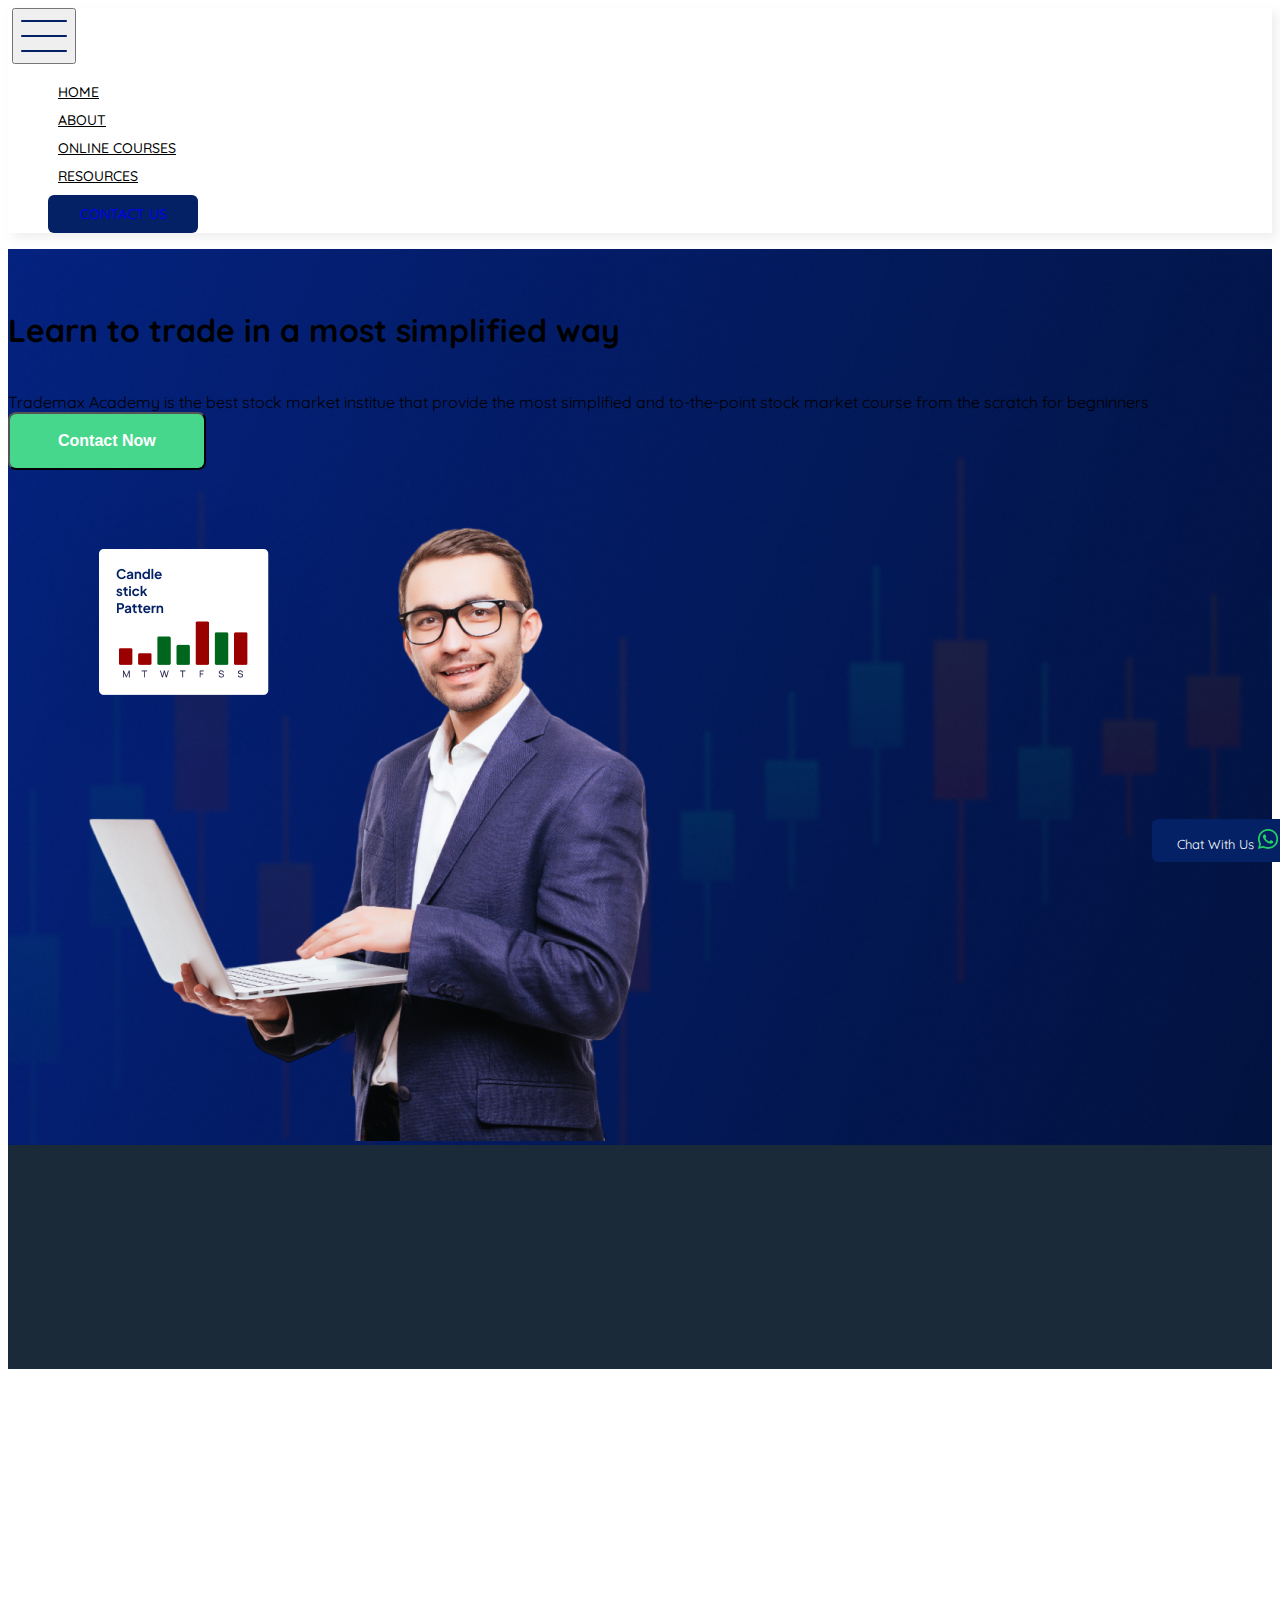
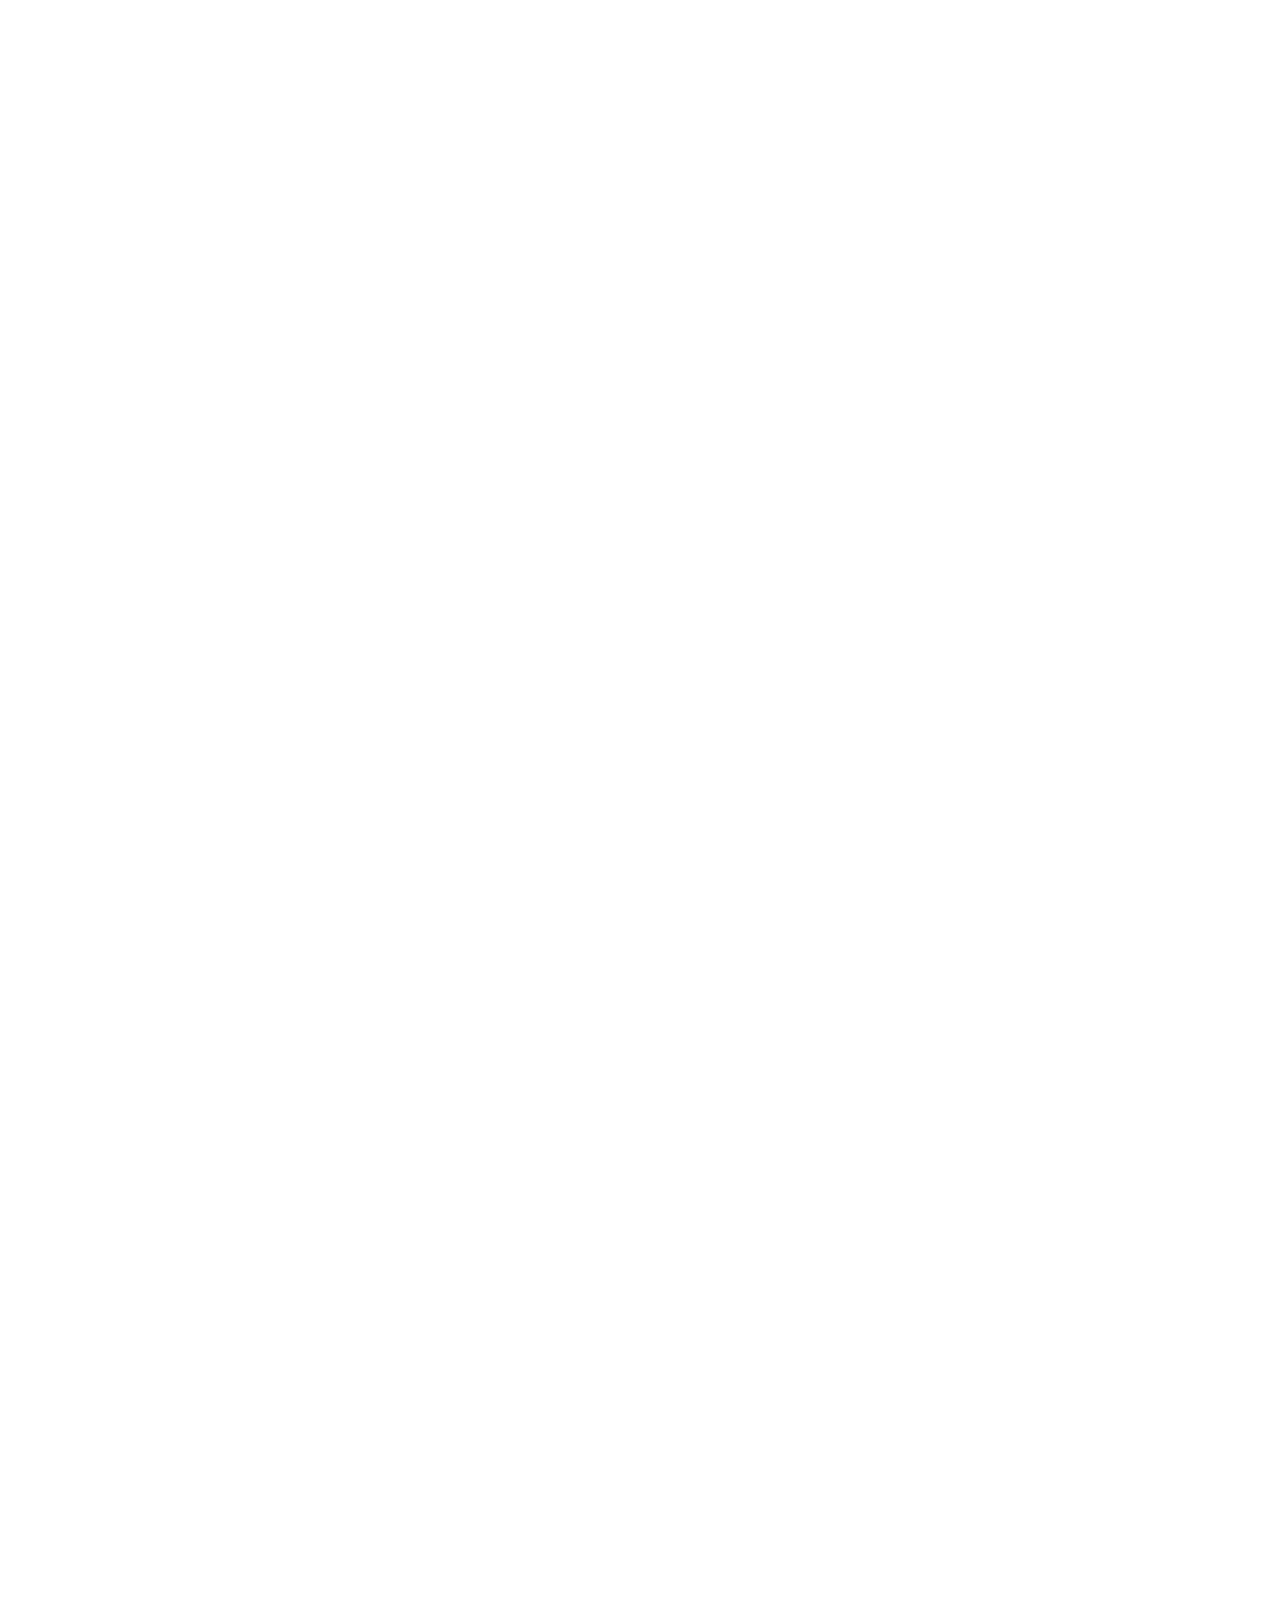
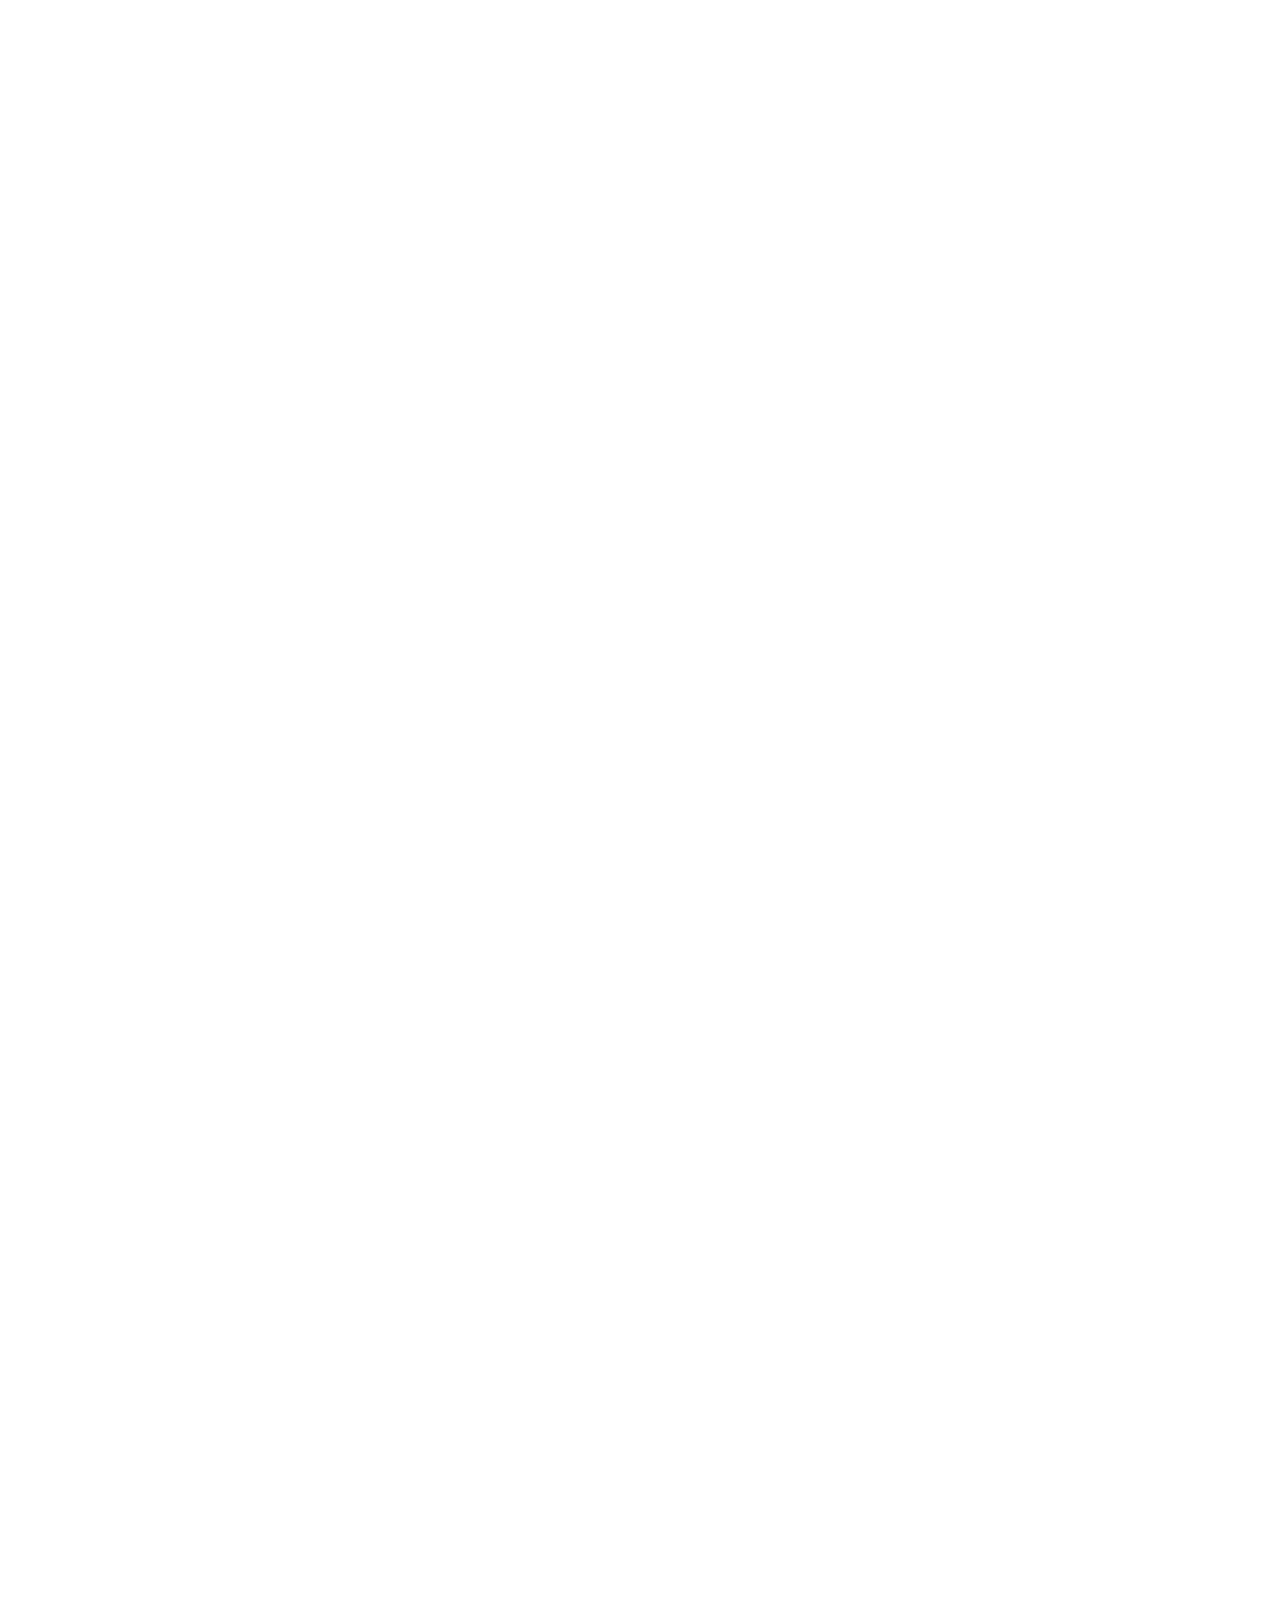
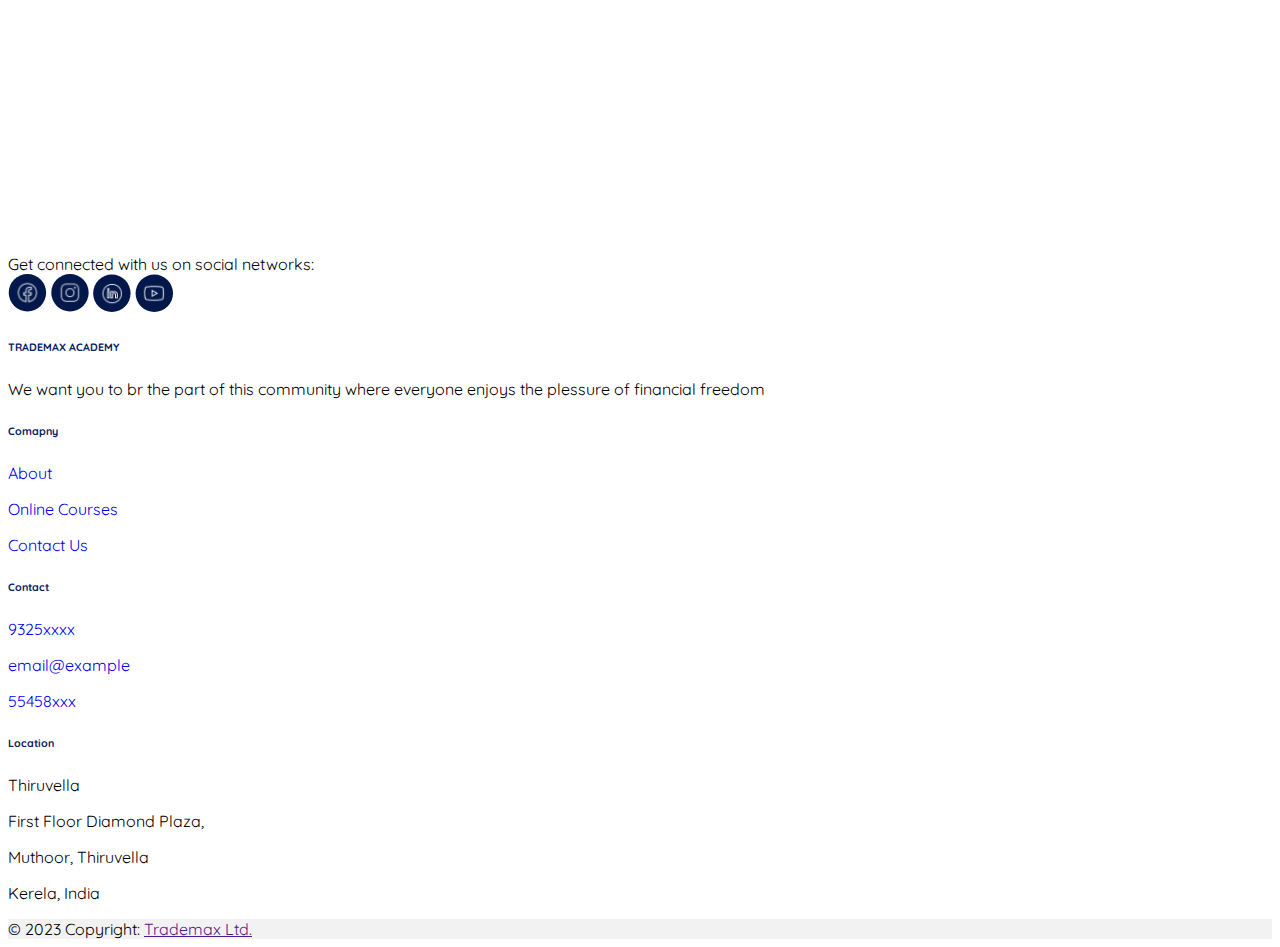
==== index.html @ 9cf8987f "1" ====
<!doctype html>
<html lang="en">
  <head>
    <meta charset="utf-8">
    <meta name="viewport" content="width=device-width, initial-scale=1">
    <title>Trademax</title>
    <link rel="stylesheet" href="css/style.css">
    <link rel="icon" href="Images/TRADE_MAX_ACADAMY_LOGO_PNG.png" type="image/x-icon"/>
    <link href="https://cdn.jsdelivr.net/npm/bootstrap@5.3.0-alpha1/dist/css/bootstrap.min.css" rel="stylesheet" integrity="sha384-GLhlTQ8iRABdZLl6O3oVMWSktQOp6b7In1Zl3/Jr59b6EGGoI1aFkw7cmDA6j6gD" crossorigin="anonymous">
  </head>
  <body>
    

    <!-- navbar -->
    <nav class="navbar navbar-expand-lg navbar-dark fixed-top">
      <div class="container">
        <a class="navbar-brand" href="#"><img src="images/logo-dark.png" width="90px" alt=""></a>
        <button class="navbar-toggler btn-primary" type="button" data-bs-toggle="collapse" data-bs-target="#navbarSupportedContent" aria-controls="navbarSupportedContent" aria-expanded="false" aria-label="Toggle navigation">
          <img class="w-50" src="Images/icons8-menu-rounded-50.png" alt="">
        </button>
        <div class="collapse navbar-collapse" id="navbarSupportedContent">
          <ul class="navbar-nav ms-auto mb-2 mx-5 mb-lg-0">
            
            <li class="nav-item">
              <a class="nav-link" id="focusmeplease" href="#">Home</a>
            </li>
            
            <li class="nav-item">
              <a class="nav-link" href="about.html" id="about">About</a>
            </li>
            
            <li class="nav-item">
              <a class="nav-link" href="course.html" id="services">Online Courses</a>
            </li>
            
            <li class="nav-item">
              <a class="nav-link" href="resources.html" id="gallery">Resources</a>
            </li>
            
            <li class="nav-item">
              <center><button class="btn-chat"><a href="contact.html" style="text-decoration: none;" class="text-light">Contact Us</a></button></center>
            </li>
            
          </ul>
          
        </div>
      </div>
    </nav>


    <section style=" background-image: url('Images/banner.bckground2.png');background-position: center; background-size: cover;"
    class="text-light p-5 p-lg-0 pt-lg-5 mt-5 text-center text-sm-start "

  ><br>
  <br>
    <div class="container">
      <div class="d-sm-flex align-items-center justify-content-between">
        <div>
          <h1><b>Learn to trade in a most simplified way</b></h1><br>
          <span style="font-size: medium;" class="lead my-4">
            Trademax Academy is the best stock market institue that provide the most simplified and to-the-point stock market course from the scratch for begninners
          </span> <br>
          <button
            class="btn btn-light my-3"
            data-bs-toggle="modal"
            data-bs-target="#enroll"
          >
            Contact Now
          </button>
        </div >
        <img 
          class="img-fluid w-50 d-none d-sm-block "
          src="Images/banner2.png"
          alt=""
        />
      </div>
    </div>
  </section>


  <section style="background-color: #1A2A39;" class="text-light p-5">
    <div class="container mx-5 p-4">
      <div class="d-md-flex justify-content-between align-items-center mx-5">
        <div class="reveal fade-left d-md-flex justify-content-between align-items-center">
          <img src="Images/icons/icon1.svg" class="mx-4" alt="">
          <span>Learn stock market to <br> enhance the </span>
        </div>
        <div class="d-md-flex reveal fade-left justify-content-between align-items-center">
          <img src="Images/icons/icon2.svg" class="mx-4" alt="">
          <span>Learn stock market to <br> enhance the </span>
        </div>
        <div class="d-md-flex reveal fade-left justify-content-between align-items-center">
          <img src="Images/icons/icon3.svg" class="mx-4" alt="">
          <span>Learn stock market to <br> enhance the </span>
        </div>
      </div>
    </div>
  </section>

  <section>
    <div class="conatiner">
      <div class="container d-md-flex justify-content-between align-items-center">
        
        <div class="">
          <img class="reveal fade-left img_form" src="Images/bannersecond.png" alt="">
        </div>
        <div class="mx-5 reveal fade-right">
        <h1><b>Trademax Live Mentorship<br> Program</b></h1>
         <p style="color: gray;">Trademax Live Mentorship Program aims to maks you a
           professional trader with perfect knowledge of how and when to enter or exit the 
            trade and book big pofits.
         </p>
         <br><b><b>We're making traders!!</b></b><br><br>
          <div class="form-floating mb-3">
            <input type="text" class="form-control" id="floatingInput" placeholder="Fullname">
            <label for="floatingInput">Fullname</label>
          </div>
          <div class="form-floating mb-3">
            <input type="email" class="form-control" id="floatingInput" placeholder="name@example.com">
            <label for="floatingInput">Email address</label>
          </div>
          <div class="form-floating">
            <input type="number" class="form-control" id="floatingPassword" placeholder="Mobile Number">
            <label for="floatingPassword">Mobile Number</label>
          </div><br>
          <button class="contact_btn" onclick="nav_contact()">Contact Now</button>
          
        </div>
      </div>
    </div>
  </section> <br><br>

  <center class="my-5 reveal fade-bottom"><h1 style="color: #042165;"><b>Our latest updates for you are here!</b></h1>
    <span style="color: gray;">Whats happening around the world</span></center>
  
    <section class="p-1">
      <div class="container updates reveal fade-bottom p-3">
        <div class="container d-md-flex justify-content-between align-items-center">
          <div class="m-5 reveal fade-left">
            <h4 style="color:#042165;"><b>Our latest updates..</b></h4>
            <p style="color: rgb(31, 31, 31);">Having learned from veterans in the field of the stock market, Anish has adopted a practical approach with his own solid strategies. Featured in The Times of India, Hindustan Times, Economic Times, and much more, he has developed a simplified trading framework through which anyone can become a consistently profitable trader. Not only this, he was recently invited as a VIP guest at Forex Expo Dubai 2021, where he got a chance to interact with industry experts. Recently, he was honoured by The Millennium Brilliance Award 2021 for Best Trainer in the Stock Market Industry.</p>
          </div>
          <div class="m-5 reveal fade-right">
            <center><img  src="Images/image 21.png" class="img-fluid rounded" alt=""><br><br>
              <span style="color: #042165;"><b>Founder & CEO</b></span>
              <span>Trademax Academy</span>
              <div class="d-md-flex justify-content-between align-items-center">
                <a href=""><img class="m-1" src="Images/Group 1000004387.png" alt=""></a>
                <a href=""><img class="m-1" src="Images/Group 1000004392.png" alt=""></a>
                <a href=""><img class="m-1" src="Images/Group 1000004393.png" alt=""></a>
                <a href=""><img class="m-1" src="Images/Group 1000004394.png" alt=""></a>
                <br><br>
              </div>
            </center>
          </div>
          </div>
      </div>
    </section>
    <br><br><br><br>
    <section>
      <div class="container p-4">
        <div class="container d-md-flex justify-content-between align-items-center">
          
          <div>
            <center class="my-5 reveal fade-bottom"><h1 style="color: #042165;"><b>Join the most simplified trading course
            </b></h1>
              <span style="color: gray;">Trademartorp Program aims to make you a professional

                tracer with perfect knowledge of how and when to enter the trade
                
                andbook big profts.</span></center>
                <div class="lists">
                  <ul>
                    <li class="reveal fade-right">
                      <div>
                        <figure>
                          <img
                            src="https://i.postimg.cc/qMnC7h8G/tick-1.png"
                            alt="tik"
                          />
                        </figure>
                      </div>
                      <span class="span-list">6 months Membership in WhatsApp Important updates Group</span>
                    </li>
                    <li class="reveal fade-right">
                      <div>
                        <figure>
                          <img
                            src="https://i.postimg.cc/qMnC7h8G/tick-1.png"
                            alt="tik"
                          />
                        </figure>
                      </div>
                      <span class="span-list">5 Star Trading Setup</span>
                    </li>
                    <li class="reveal fade-right">
                      <div>
                        <figure>
                          <img
                            src="https://i.postimg.cc/qMnC7h8G/tick-1.png"
                            alt="tik"
                          />
                        </figure>
                      </div>
                      <span class="span-list">Trading System Development</span>
                    </li>
                
                      <li class="reveal fade-right">
                        <div>
                          <figure>
                            <img
                              src="https://i.postimg.cc/qMnC7h8G/tick-1.png"
                              alt="tik"
                            />
                          </figure>
                        </div>
                        <span class="span-list">Trading Psychology</span>
                      </li>
                      <li class="reveal fade-right">
                      <div>
                        <figure>
                          <img
                            src="https://i.postimg.cc/qMnC7h8G/tick-1.png"
                            alt="tik"
                          />
                        </figure>
                      </div>
                      <span class="span-list">Ultimate Trader's Checklist</span>
                    </li>
                  </ul>
                </div>
                <button class="contact_btn reveal fade-right">Contact Now</button>
          </div>
          <div style="display: flex; align-items: center; justify-content: right;">
            <br>
            <script src="https://ajax.googleapis.com/ajax/libs/jquery/2.1.1/jquery.min.js"></script>
            <div class="wrapper reveal fade-bottom">
                <video class="video ">
                   <source src="Images/InSho.mp4" type="video/mp4" />
                 </video>
                <div class="playpause"></div>
              </div>
          </div>
        </div>
      </div> 
    </section>

    <br><br><br>
    <section>
      <center>
        <div style="text-align: left;" class="container">
          <div class="card mb-3 reveal fade-left" style="max-width: 100%;">
            <div class="row g-0">
              <div class="col-md-4">
                <img src="Images/Group 1000004491.png" class="img-fluid rounded-start" alt="...">
              </div>
              <div class="col-md-8">
                <div class="card-body">
                  <h5 class="card-title my-3"><b>Upcomimg Events</b></h5>
                  <b>January 23, 2023
                  </b><br>
                  <p class="card-text">
                    You willeam at these things: Basics of Stock Market Fundamental Analysis Bc Types of Trackers & Trading styles Candlestick Pattern
                    
                    Candle Sticks Patters Advanced Wick vs Body Importance</p>
                 
                </div>
              </div>
            </div>
          </div>
        </div>
      </center>
    </section>
  <br><br>
  <section>
    <div class="container">
      <center><span class="reveal fade-bottom"><h2 style="color: #042165;"><b>How to apply
      </b></h2> </span></center>
      <div class="container d-md-flex justify-content-between align-items-center">
          <div>
            <div class="my-4 reveal fade-left" style="display: flex;align-items: center; justify-content: center;">
              <div><img class="mx-4 reveal fade-left" src="Images/Group 1000004430.png"  alt=""></div>
              <div >
                <b>Download & Read Brochure</b><br>
                <small>Download our Brochure, Read it carefully. All the answers to your questions are provided in the brochure</small>
              </div>
            </div>
            <div class="my-4 reveal fade-left" style="display: flex;align-items: center; justify-content: center;">
              <div><img class="mx-4 " src="Images/Group 1000004431.png"  alt=""></div>
              <div >
                <b>Register & Enrollment</b><br>
                <small>Complete the registration by paying the amount of registration, and take a screenshot of the successful payment</small>
              </div>
            </div>
            <div class="my-4 reveal fade-left" style="display: flex;align-items: center; justify-content: center;">
              <div><img class="mx-4 " src="Images/Group 1000004432.png"  alt=""></div>
              <div >
                <b>Confirmation</b><br>
                <small>After completing the registration, Send the screenshot of successful payment on WhatsApp : <a href="">7034195629</a></small>
              </div>
            </div>
            <div class="my-4 reveal fade-left" style="display: flex;align-items: center; justify-content: center;">
              <div><img class="mx-4 " src="Images/Group 1000004433.png"  alt=""></div>
              <div >
                <b>Verification</b><br>
                <small>As soon as ypur payment is verified, you will receive the details of your assigned Relationship manager</small>
              </div>
            </div>
          </div>
          <div  class="reveal fade-bottom">
            <center><img src="Images/26642.jpg" style="max-width: 600px;" class="img-fluid d-none d-sm-block reveal fade-right" alt="">
            <button class="btn btn-outline-success" onclick="nav()">Download Brochure</button></center>
          </div>
    </div>

  </section>
 <br>
 


  <!-- footer -->
<br>
<br><br><br>

 <!-- Footer -->
<footer class="text-center text-lg-start bg-light text-muted">
  <!-- Section: Social media -->
  <section class="d-flex justify-content-center justify-content-lg-between p-4 border-bottom">
    <!-- Left -->
    <div class="me-5 d-none d-lg-block">
      <span>Get connected with us on social networks:</span>
    </div>
    <!-- Left -->

    <!-- Right -->
    <div>
      <a href="" style="text-decoration: none;" class="me-4 text-reset">
        <img src="Images/icons/facebook.svg" alt="">
      </a>
      <a href="" style="text-decoration: none;" class="me-4 text-reset">
        <img src="Images/icons/instagram.svg" alt="">
      </a>
      <a href="" style="text-decoration: none;" class="me-4 text-reset">
        <img src="Images/icons/linkedin.svg" alt="">
      </a>
      <a href="" class="me-4 text-reset">
        <img src="Images/icons/youtube.svg" alt="">
      </a>
    </div>
    <!-- Right -->
  </section>
  <!-- Section: Social media -->

  <!-- Section: Links  -->
  <section class="">
    <div class="container text-center text-md-start mt-5">
      <!-- Grid row -->
      <div class="row mt-3">
        <!-- Grid column -->
        <div class="col-md-3 col-lg-4 col-xl-3 mx-auto mb-4">
          <!-- Content -->
          <h6 style="color: #042165;" class="text-uppercase fw-bold mb-4">
            TRADEMAX ACADEMY
          </h6>
          <p>
            We want you to br the part of this community where everyone enjoys the plessure of financial freedom
          </p>
        </div>
        <!-- Grid column -->

        <!-- Grid column -->
        <div class="col-md-2 col-lg-2 col-xl-2 mx-auto mb-4">
          <!-- Links -->
          <h6 style="color: #042165;" class="text-uppercase fw-bold mb-4">
            Comapny
          </h6>
          <p>
            <a href="#!" style="text-decoration: none;" class="text-reset">About</a>
          </p>
          <p>
            <a href="#!" style="text-decoration: none;" class="text-reset">Online Courses</a>
          </p>
          <p>
            <a href="#!" style="text-decoration: none;" class="text-reset">Contact Us</a>
          </p>
        </div>
        <!-- Grid column -->

        <!-- Grid column -->
        <div class="col-md-3 col-lg-2 col-xl-2 mx-auto mb-4">
          <!-- Links -->
          <h6 style="color: #042165;" class="text-uppercase fw-bold mb-4">
            Contact
          </h6>
          <p>
            <a href="#!" style="text-decoration: none;" class="text-reset">9325xxxx</a>
          </p>
          <p>
            <a href="#!" style="text-decoration: none;" class="text-reset">email@example</a>
          </p>
          <p>
            <a href="#!" style="text-decoration: none;" class="text-reset">55458xxx</a>
          </p>
        </div>
        <!-- Grid column -->

        <!-- Grid column -->
        <div class="col-md-4 col-lg-3 col-xl-3 mx-auto mb-md-0 mb-4">
          <!-- Links -->
          <h6 style="color: #042165;" class="text-uppercase fw-bold mb-4">Location</h6>
          <p>Thiruvella</p>
          <p>
            First Floor Diamond Plaza,
          </p>
          <p>Muthoor, Thiruvella</p>
          <p>Kerela, India</p>
        </div>
        <!-- Grid column -->
      </div>
      <!-- Grid row -->
    </div>
  </section>
  <!-- Section: Links  -->

  <!-- Copyright -->
  <div class="text-center p-4" style="background-color: rgba(0, 0, 0, 0.05);">
    © 2023 Copyright:
    <a class="text-reset fw-bold" href="">Trademax Ltd.</a>
  </div>
  <!-- Copyright -->
</footer>
<!-- Footer -->
<button style="position:fixed;left: 90%; top:91%" class="btn-chat">Chat With Us <span><img width="20px" class="mx-2" src="Images/icons/whatsapp-color-icon.png" alt=""></span></button>






<script src="js/cards.js"></script>
  <script src="js/animate.js"></script>
  <script src="js/video.js"></script>
    <script src="https://cdn.jsdelivr.net/npm/bootstrap@5.3.0-alpha1/dist/js/bootstrap.bundle.min.js" integrity="sha384-w76AqPfDkMBDXo30jS1Sgez6pr3x5MlQ1ZAGC+nuZB+EYdgRZgiwxhTBTkF7CXvN" crossorigin="anonymous"></script>
  </body>
</html>
---- css/style.css ----
@import url('https://fonts.googleapis.com/css2?family=Indie+Flower&family=Nunito:ital,wght@0,200;0,300;1,400;1,500&family=Quicksand:wght@400;600&family=Roboto:wght@500&display=swap');
*{
	scroll-behavior:smooth;
	font-family:Quicksand;
  }
.navbar-nav a {
	font-size: 14px;
	text-transform: uppercase;
	font-weight: 500;
    margin-inline: 10px;
        
}
nav{
	background-color: rgb(255, 255, 255);
	box-shadow: rgba(181, 181, 181, 0.226) 5px 5px 10px;
}
.navbar-dark .navbar-brand {
	color: rgb(0, 0, 0);
	font-size: 25px;
	text-transform: uppercase;
	font-weight: bold;
	letter-spacing: 2px;
}
        
.navbar-dark .navbar-brand:focus,
.navbar-dark .navbar-brand:hover {
	color: black;
}
.navbar-dark .navbar-nav .nav-link {
	color: black;
}
.navbar-dark .navbar-nav .nav-link:focus,
.navbar-dark .navbar-nav .nav-link:hover {
	color: #1c4fb5;
  border: none;
}
.btn-chat{
    font-size: 13px;
    border-radius: 6px;
    background-color: #042165;
    border: none;
    width: 150px;
    color: white;
    padding: 10px;
	transition: .4s;
}
.btn-chat:hover{
    font-size: 13px;
    border-radius: 6px;
    background-color: #29517f;
    border: none;
    width: 160px;
    color: white;
    padding: 10px;
}

.navbar-toggler {
	padding: 1px 5px;
	font-size: 38px;
	line-height: 0.3;
}
        
        
        
  .contact_btn{
	background-color: #042165;
	color: #fff;
	width: 100%;
	padding: 10px;
	border: none;
	transition: .6s;
  }
  .contact_btn:hover{
	background-color: #1a487c;
	color: #fff;
	width: 100%;
	padding: 10px;
	border: none;
  }



  /* @import url("https://fonts.googleapis.com/css2?family=Asap&display=swap"); */

.reveal {
  position: relative;
  opacity: 0;
}

.reveal.active {
  opacity: 1;
}
.active.fade-bottom {
  animation: fade-bottom 0.6s ease-in;
}
.active.fade-left {
  animation: fade-left 0.8s ease-in;
}
.active.fade-right {
  animation: fade-right 0.8s ease-in;
}
@keyframes fade-bottom {
  0% {
    transform: translateY(50px);
    opacity: 0;
  }
  100% {
    transform: translateY(0);
    opacity: 1;
  }
}
@keyframes fade-left {
  0% {
    transform: translateX(-100px);
    opacity: 0;
  }
  100% {
    transform: translateX(0);
    opacity: 1;
  }
}

@keyframes fade-right {
  0% {
    transform: translateX(100px);
    opacity: 0;
  }
  100% {
    transform: translateX(0);
    opacity: 1;
  }
}

.updates{
	border-radius: 10px;
	box-shadow: rgba(66, 66, 66, 0.241) 10px 10px 50px;
}
.video {
    width: 100%;
}
.wrapper{
    display:table;
    width:auto;
    position:relative;
    width:50%;
}
.playpause {
    background-image:url(http://png-4.findicons.com/files/icons/2315/default_icon/256/media_play_pause_resume.png);
    background-repeat:no-repeat;
    width:50%;
    height:50%;
    position:absolute;
    left:0%;
    right:0%;
    top:0%;
    bottom:0%;
    margin:auto;
    background-size:contain;
    background-position: center;
}
ul {
  display: flex;
  flex-direction: column;
  gap: 10px;
}
li {
  list-style: none;
  display: flex;
  gap: 10px;
  align-items: center;
}
.span-list {
  font-size: 16px;
  font-weight: 100;
  color: #6e798c;
  font-family: "Open Sans", sans-serif;
}
.lists {
  margin-top: 10px;
}
.btn {
  text-decoration: none;
  padding: 18px 48px;
  color: #fff;
  background-color: #46d68c;
  border-radius: 8px;
  font-size: 16px;
  font-weight: 800;
  font-family: "Open Sans", sans-serif;
}
.header,
.lists,
.footer {
  padding-left: 14px;
  padding-right: 14px;
}

.card {
  border: none;
  box-shadow: rgba(92, 92, 92, 0.33) 10px 10px 40px;
}

.flex_box{
  display: flex;
  flex-wrap: wrap;
}
.item_flex{
  flex: 1 1 150px;
  border-radius: 20px;
  color: rgba(240, 248, 255, 0.81);
  box-shadow: #5e5e5e 10px 10px 40px;
  transition: 0.5s;
}
.item_flex:hover{
  background-color: #143fa5;
  flex: 1 1 150px;
  border-radius: 20px;
  box-shadow: #5e5e5e 10px 10px 40px;
  color: rgba(240, 248, 255, 0.81);
}
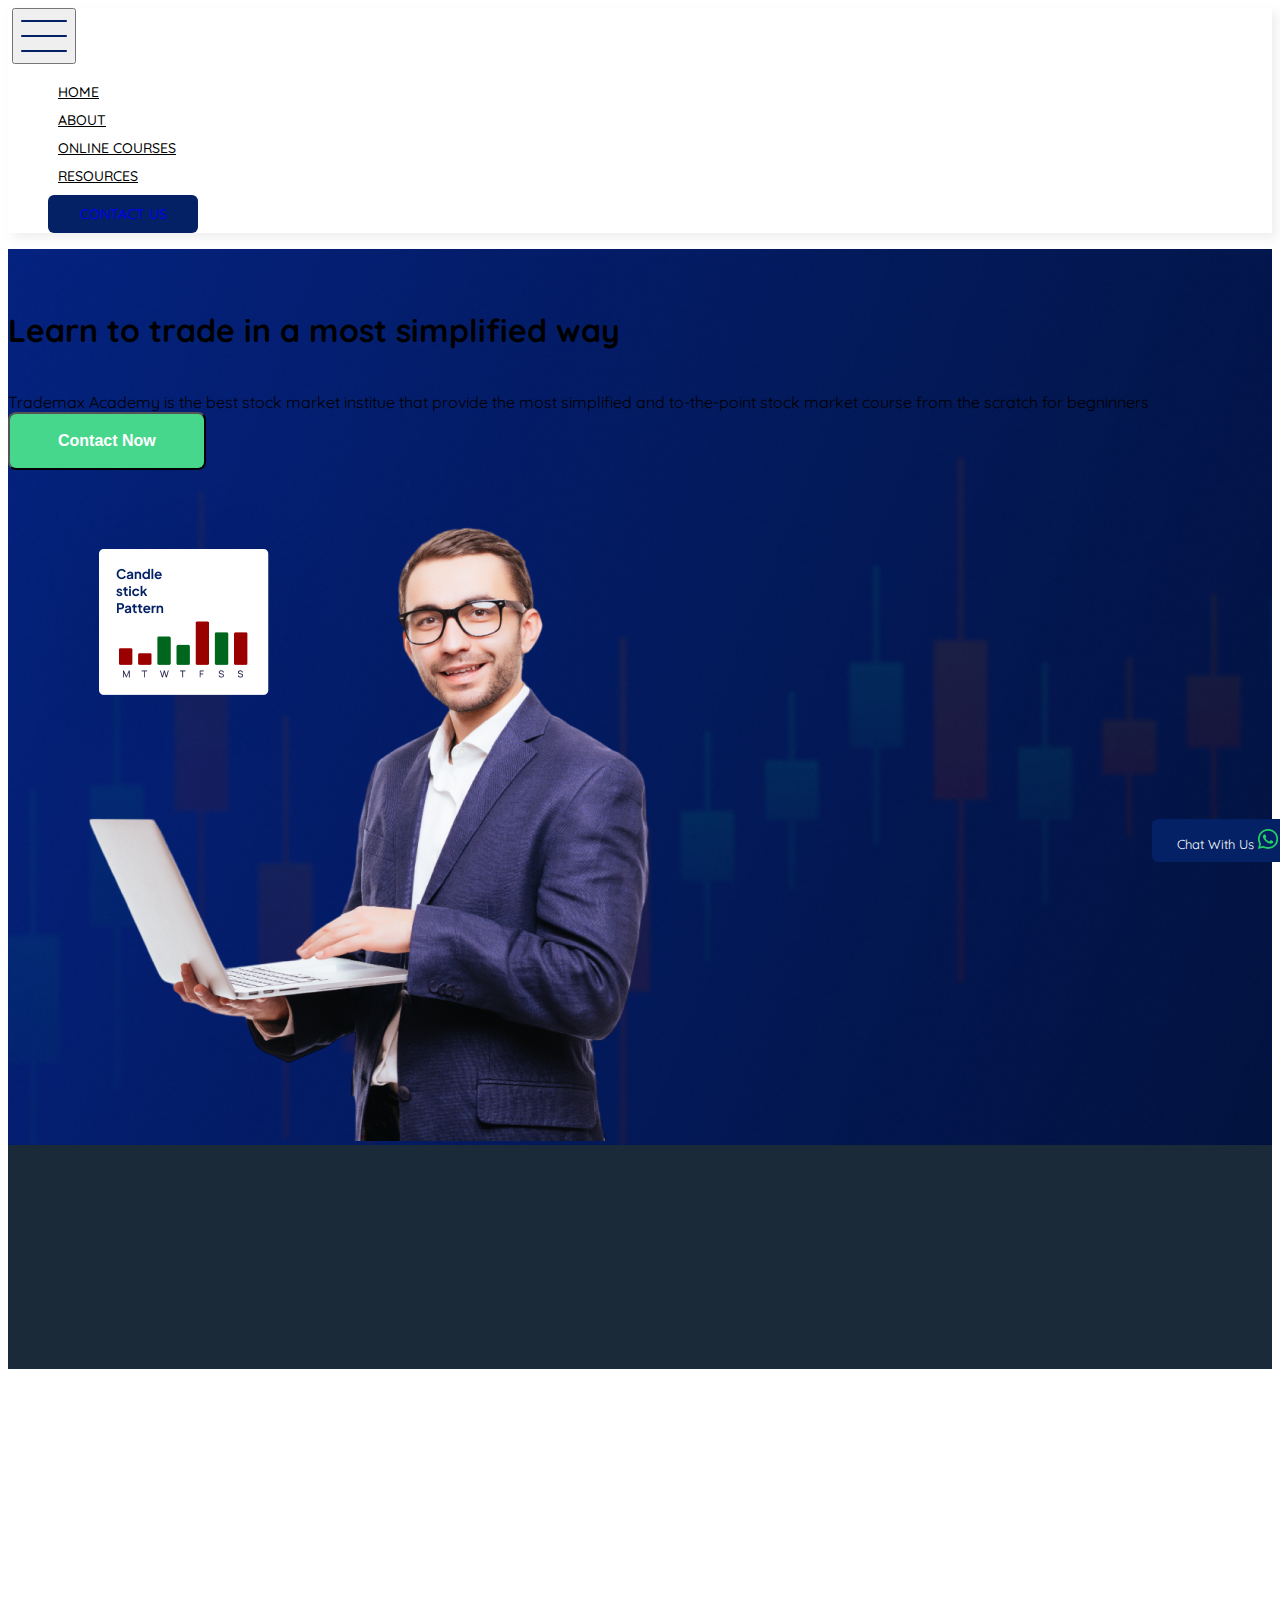
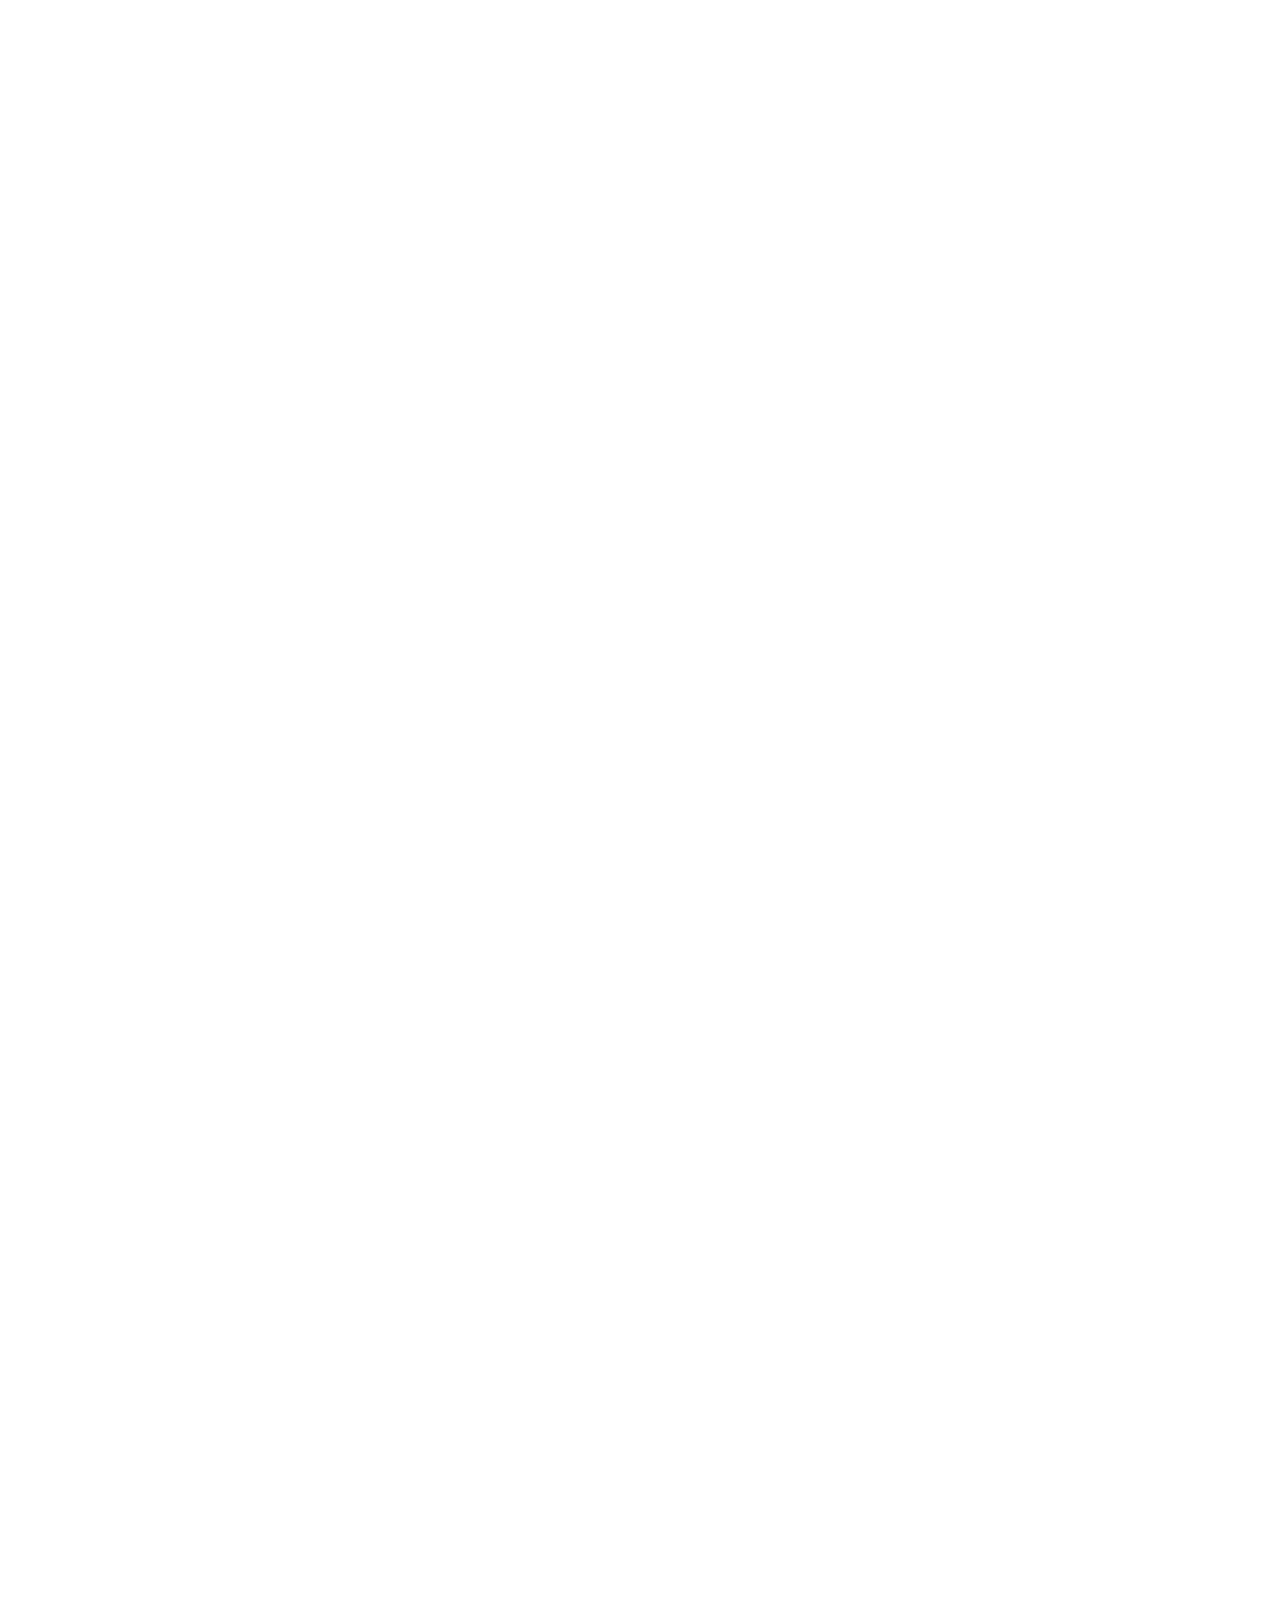
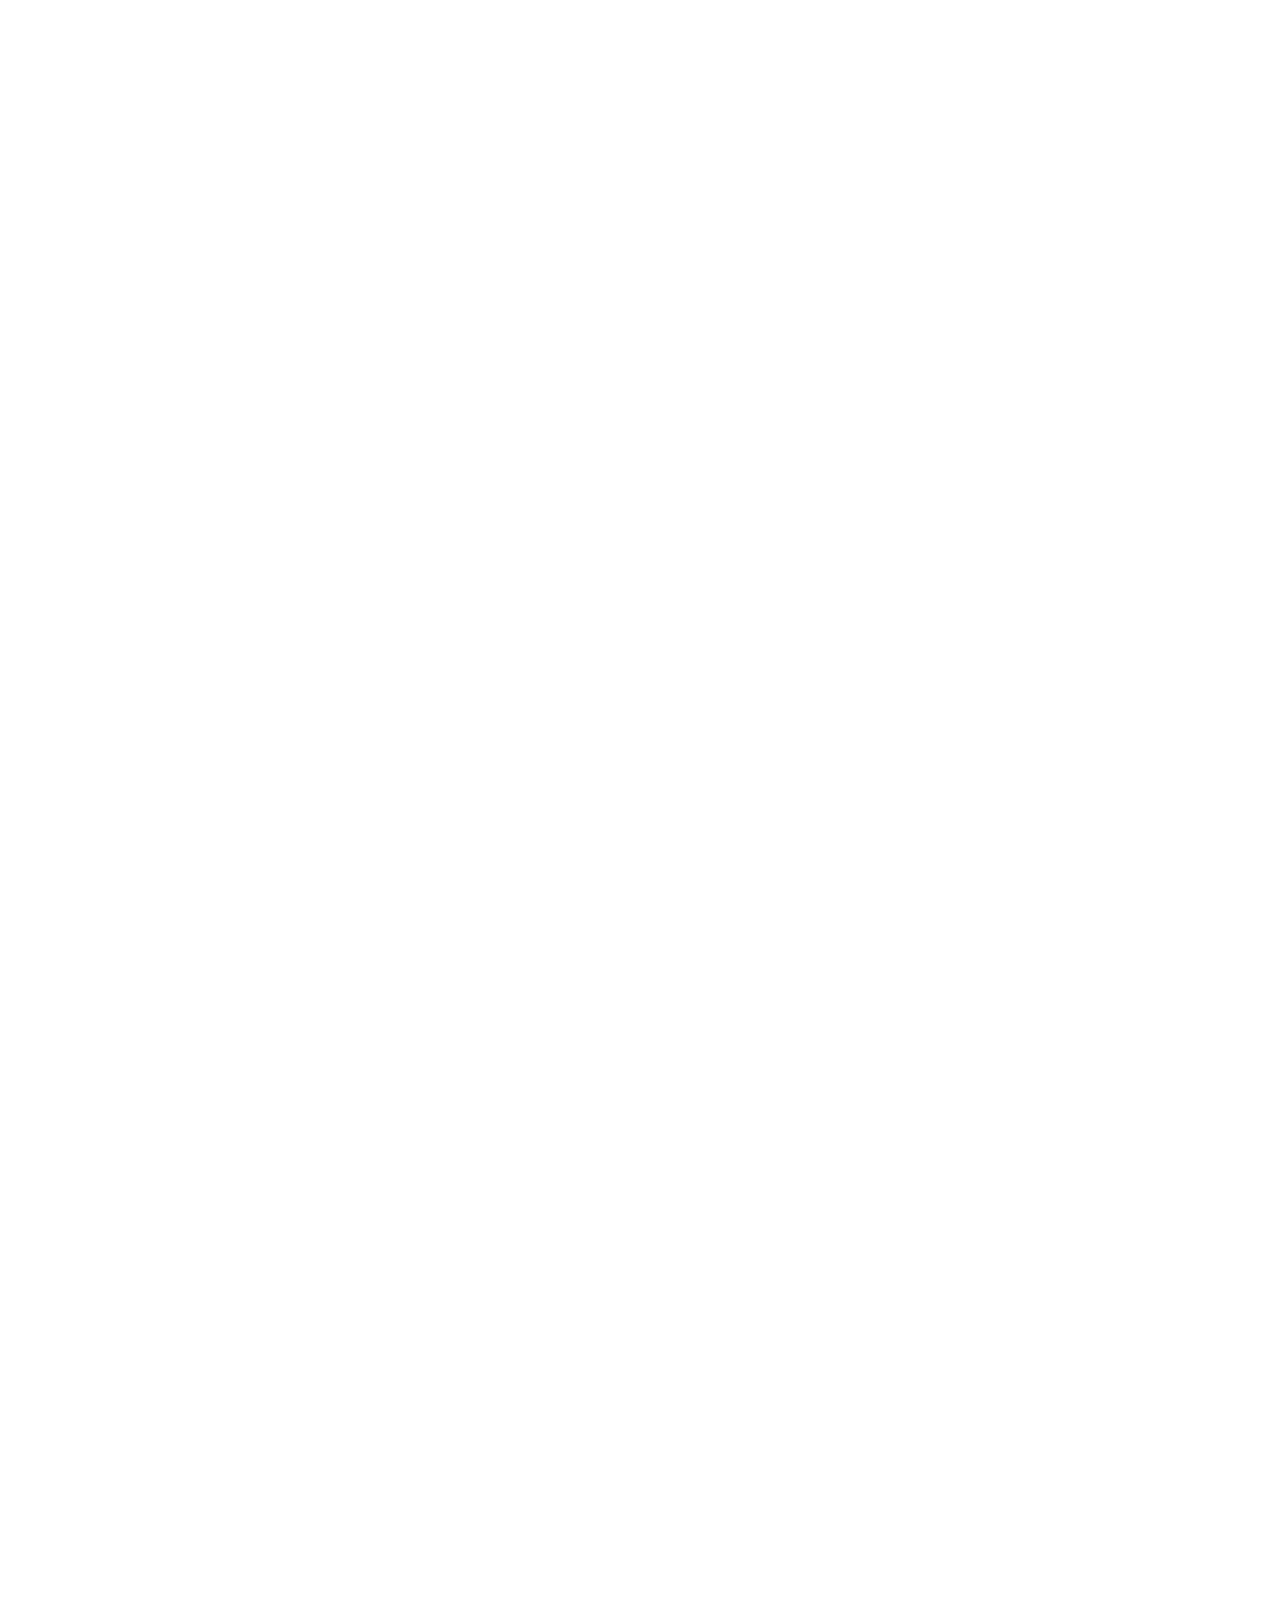
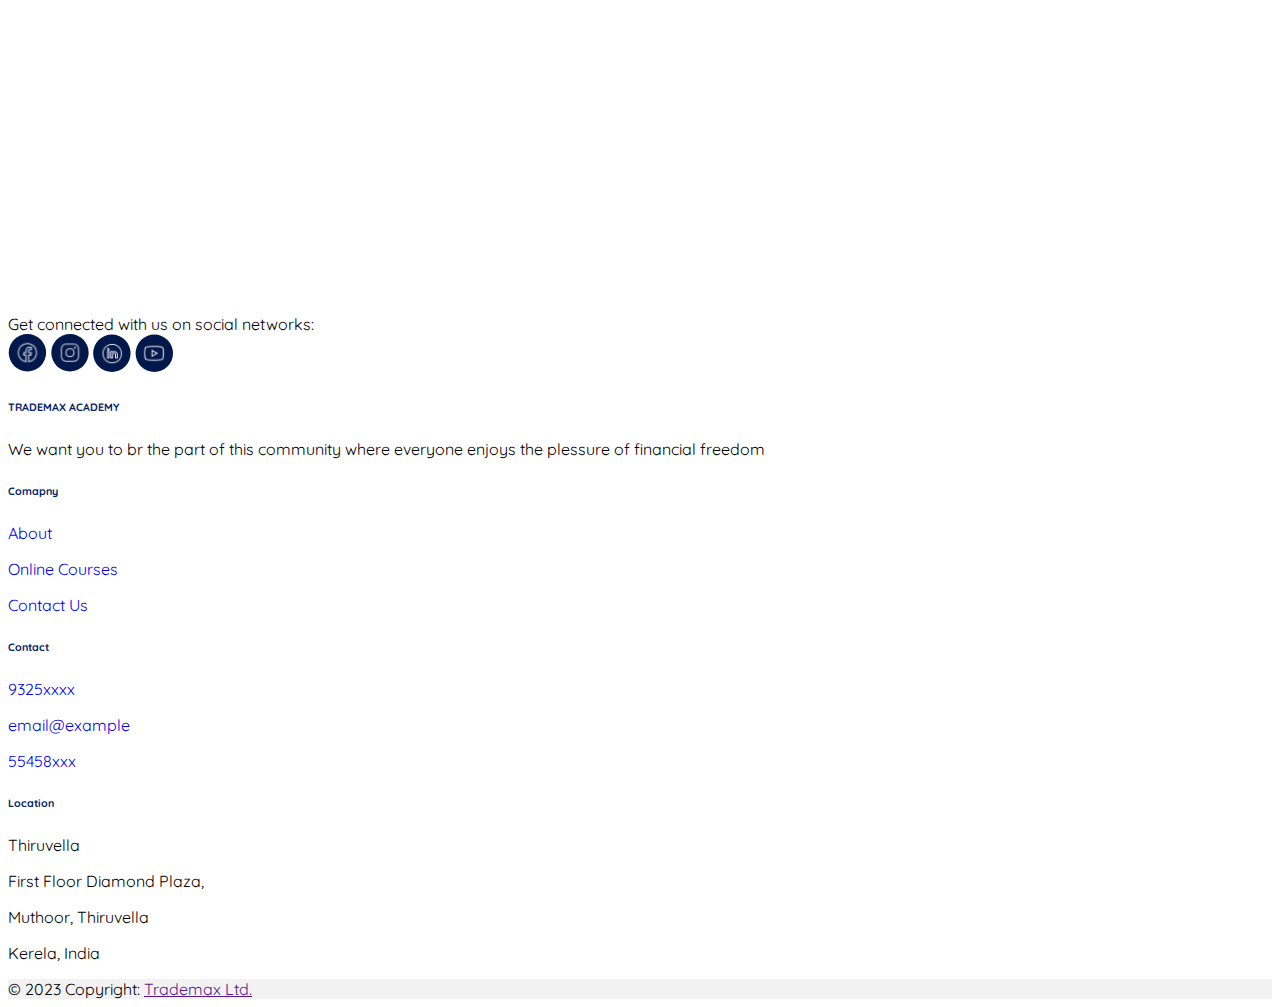
==== commit 1359601e: "4" ====
--- a/index.html
+++ b/index.html
@@ -78,7 +78,7 @@
   </section>
 
 
-  <section style="background-color: #1A2A39;" class="text-light p-5">
+  <section style="background-color: #1A2A39;" class="text-light p-5 d-sm-block d-none">
     <div class="container mx-5 p-4">
       <div class="d-md-flex justify-content-between align-items-center mx-5">
         <div class="reveal fade-left d-md-flex justify-content-between align-items-center">
@@ -96,15 +96,15 @@
       </div>
     </div>
   </section>
-
+<br><br>
   <section>
-    <div class="conatiner">
+    <div class="conatiner-fluid">
       <div class="container d-md-flex justify-content-between align-items-center">
         
         <div class="">
-          <img class="reveal fade-left img_form" src="Images/bannersecond.png" alt="">
-        </div>
-        <div class="mx-5 reveal fade-right">
+          <img class="reveal fade-left img_form d-none d-sm-block " src="Images/bannersecond.png" alt="">
+        </div>
+        <div class="mx-3 reveal fade-right">
         <h1><b>Trademax Live Mentorship<br> Program</b></h1>
          <p style="color: gray;">Trademax Live Mentorship Program aims to maks you a
            professional trader with perfect knowledge of how and when to enter or exit the 
@@ -133,10 +133,10 @@
   <center class="my-5 reveal fade-bottom"><h1 style="color: #042165;"><b>Our latest updates for you are here!</b></h1>
     <span style="color: gray;">Whats happening around the world</span></center>
   
-    <section class="p-1">
+    <section class="">
       <div class="container updates reveal fade-bottom p-3">
         <div class="container d-md-flex justify-content-between align-items-center">
-          <div class="m-5 reveal fade-left">
+          <div class="m-3 reveal fade-left">
             <h4 style="color:#042165;"><b>Our latest updates..</b></h4>
             <p style="color: rgb(31, 31, 31);">Having learned from veterans in the field of the stock market, Anish has adopted a practical approach with his own solid strategies. Featured in The Times of India, Hindustan Times, Economic Times, and much more, he has developed a simplified trading framework through which anyone can become a consistently profitable trader. Not only this, he was recently invited as a VIP guest at Forex Expo Dubai 2021, where he got a chance to interact with industry experts. Recently, he was honoured by The Millennium Brilliance Award 2021 for Best Trainer in the Stock Market Industry.</p>
           </div>
@@ -157,20 +157,55 @@
       </div>
     </section>
     <br><br><br><br>
-    <section>
-      <div class="container p-4">
-        <div class="container d-md-flex justify-content-between align-items-center">
-          
-          <div>
-            <center class="my-5 reveal fade-bottom"><h1 style="color: #042165;"><b>Join the most simplified trading course
-            </b></h1>
-              <span style="color: gray;">Trademartorp Program aims to make you a professional
-
-                tracer with perfect knowledge of how and when to enter the trade
-                
-                andbook big profts.</span></center>
-                <div class="lists">
-                  <ul>
+ <center>
+  <section>
+    <div class="container p-4">
+      <div class="container d-md-flex justify-content-between align-items-center">
+        
+        <div>
+          <center class="my-5 reveal fade-bottom"><h1 style="color: #042165;"><b>Join the most simplified trading course
+          </b></h1>
+            <span style="color: gray;">Trademartorp Program aims to make you a professional
+
+              tracer with perfect knowledge of how and when to enter the trade
+              
+              andbook big profts.</span></center>
+              <div class="lists">
+                <ul>
+                  <li class="reveal fade-right">
+                    <div>
+                      <figure>
+                        <img
+                          src="https://i.postimg.cc/qMnC7h8G/tick-1.png"
+                          alt="tik"
+                        />
+                      </figure>
+                    </div>
+                    <span class="span-list">6 months Membership in WhatsApp Important updates Group</span>
+                  </li>
+                  <li class="reveal fade-right">
+                    <div>
+                      <figure>
+                        <img
+                          src="https://i.postimg.cc/qMnC7h8G/tick-1.png"
+                          alt="tik"
+                        />
+                      </figure>
+                    </div>
+                    <span class="span-list">5 Star Trading Setup</span>
+                  </li>
+                  <li class="reveal fade-right">
+                    <div>
+                      <figure>
+                        <img
+                          src="https://i.postimg.cc/qMnC7h8G/tick-1.png"
+                          alt="tik"
+                        />
+                      </figure>
+                    </div>
+                    <span class="span-list">Trading System Development</span>
+                  </li>
+              
                     <li class="reveal fade-right">
                       <div>
                         <figure>
@@ -180,70 +215,37 @@
                           />
                         </figure>
                       </div>
-                      <span class="span-list">6 months Membership in WhatsApp Important updates Group</span>
+                      <span class="span-list">Trading Psychology</span>
                     </li>
                     <li class="reveal fade-right">
-                      <div>
-                        <figure>
-                          <img
-                            src="https://i.postimg.cc/qMnC7h8G/tick-1.png"
-                            alt="tik"
-                          />
-                        </figure>
-                      </div>
-                      <span class="span-list">5 Star Trading Setup</span>
-                    </li>
-                    <li class="reveal fade-right">
-                      <div>
-                        <figure>
-                          <img
-                            src="https://i.postimg.cc/qMnC7h8G/tick-1.png"
-                            alt="tik"
-                          />
-                        </figure>
-                      </div>
-                      <span class="span-list">Trading System Development</span>
-                    </li>
-                
-                      <li class="reveal fade-right">
-                        <div>
-                          <figure>
-                            <img
-                              src="https://i.postimg.cc/qMnC7h8G/tick-1.png"
-                              alt="tik"
-                            />
-                          </figure>
-                        </div>
-                        <span class="span-list">Trading Psychology</span>
-                      </li>
-                      <li class="reveal fade-right">
-                      <div>
-                        <figure>
-                          <img
-                            src="https://i.postimg.cc/qMnC7h8G/tick-1.png"
-                            alt="tik"
-                          />
-                        </figure>
-                      </div>
-                      <span class="span-list">Ultimate Trader's Checklist</span>
-                    </li>
-                  </ul>
-                </div>
-                <button class="contact_btn reveal fade-right">Contact Now</button>
-          </div>
-          <div style="display: flex; align-items: center; justify-content: right;">
-            <br>
-            <script src="https://ajax.googleapis.com/ajax/libs/jquery/2.1.1/jquery.min.js"></script>
-            <div class="wrapper reveal fade-bottom">
-                <video class="video ">
-                   <source src="Images/InSho.mp4" type="video/mp4" />
-                 </video>
-                <div class="playpause"></div>
-              </div>
-          </div>
-        </div>
-      </div> 
-    </section>
+                    <div>
+                      <figure>
+                        <img
+                          src="https://i.postimg.cc/qMnC7h8G/tick-1.png"
+                          alt="tik"
+                        />
+                      </figure>
+                    </div>
+                    <span class="span-list">Ultimate Trader's Checklist</span>
+                  </li>
+                </ul>
+              </div>
+              <button class="contact_btn reveal fade-right">Contact Now</button>
+        </div>
+       <center> <div >
+        <br>
+        <script src="https://ajax.googleapis.com/ajax/libs/jquery/2.1.1/jquery.min.js"></script>
+        <div class="wrapper reveal fade-bottom">
+            <video class="video">
+               <source src="Images/InSho.mp4" type="video/mp4" />
+             </video>
+            <div class="playpause"></div>
+          </div>
+      </div></center>
+      </div>
+    </div> 
+  </section>
+ </center>
 
     <br><br><br>
     <section>
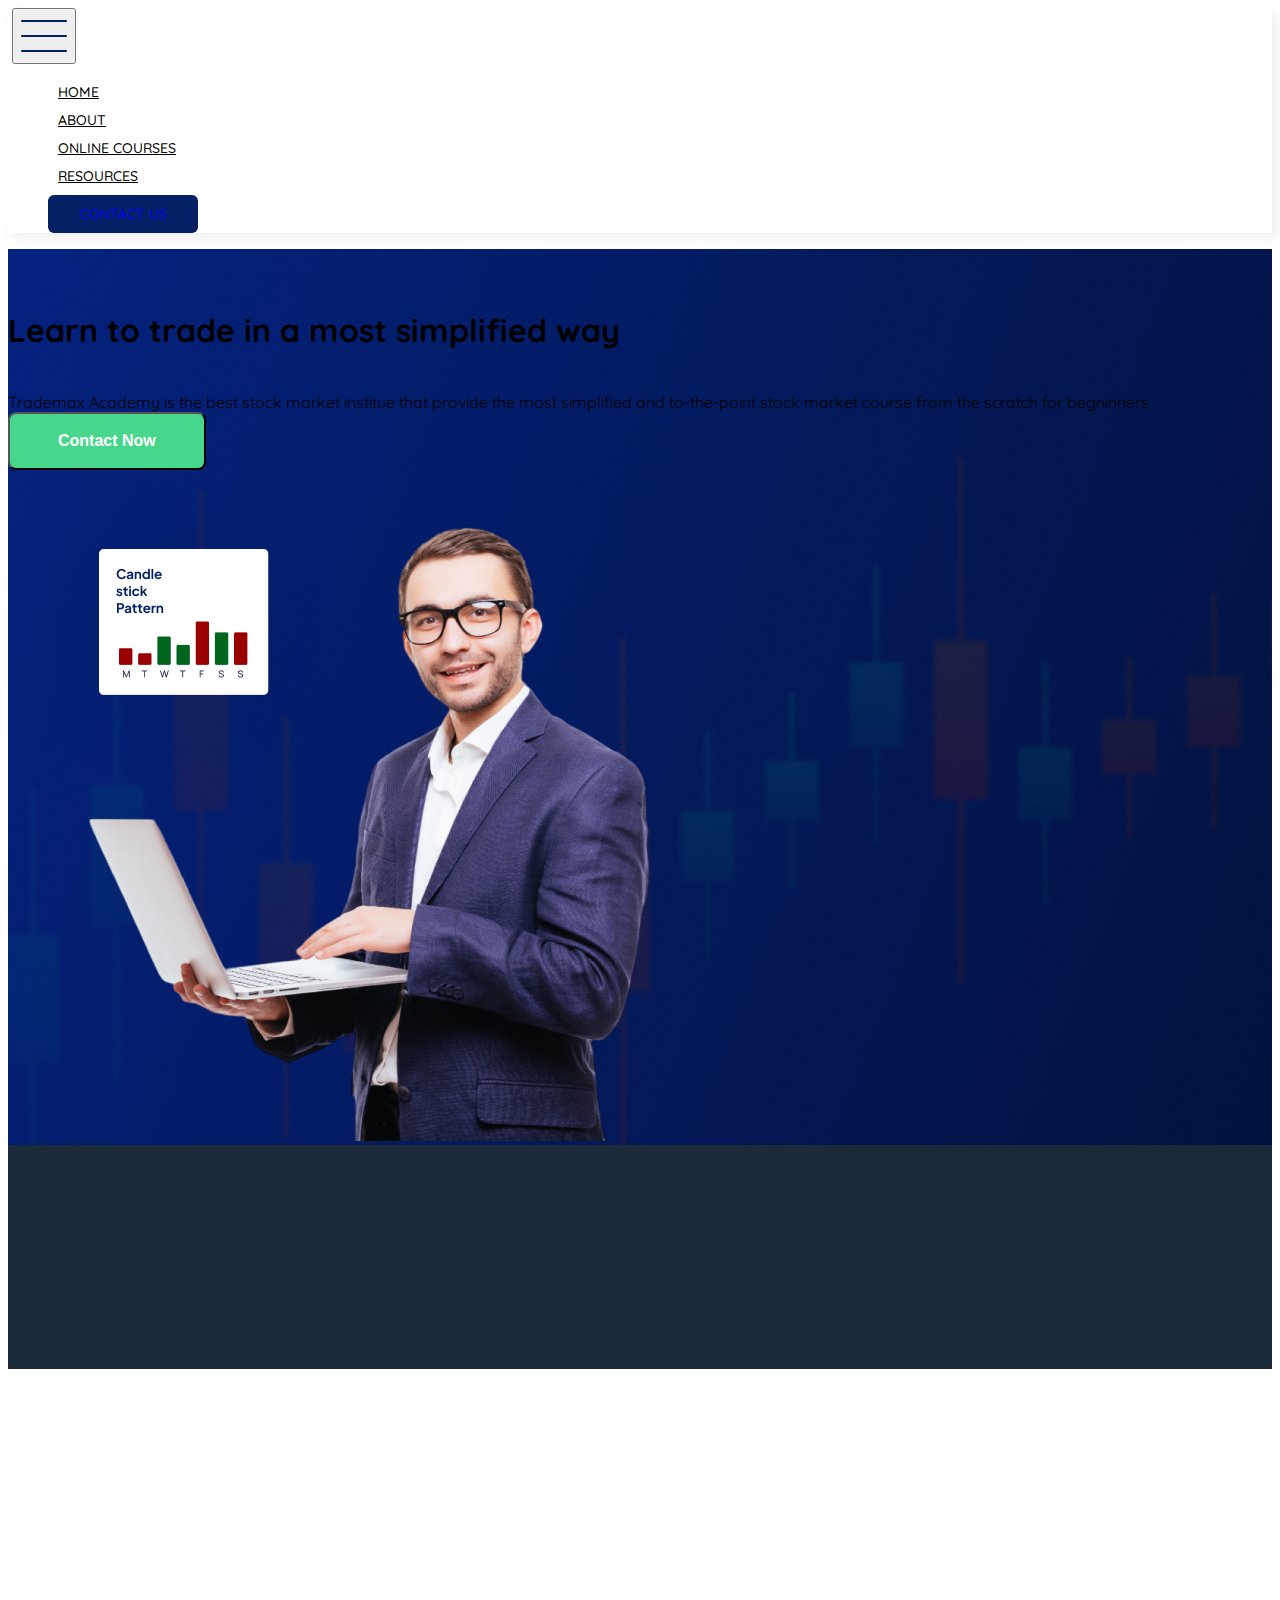
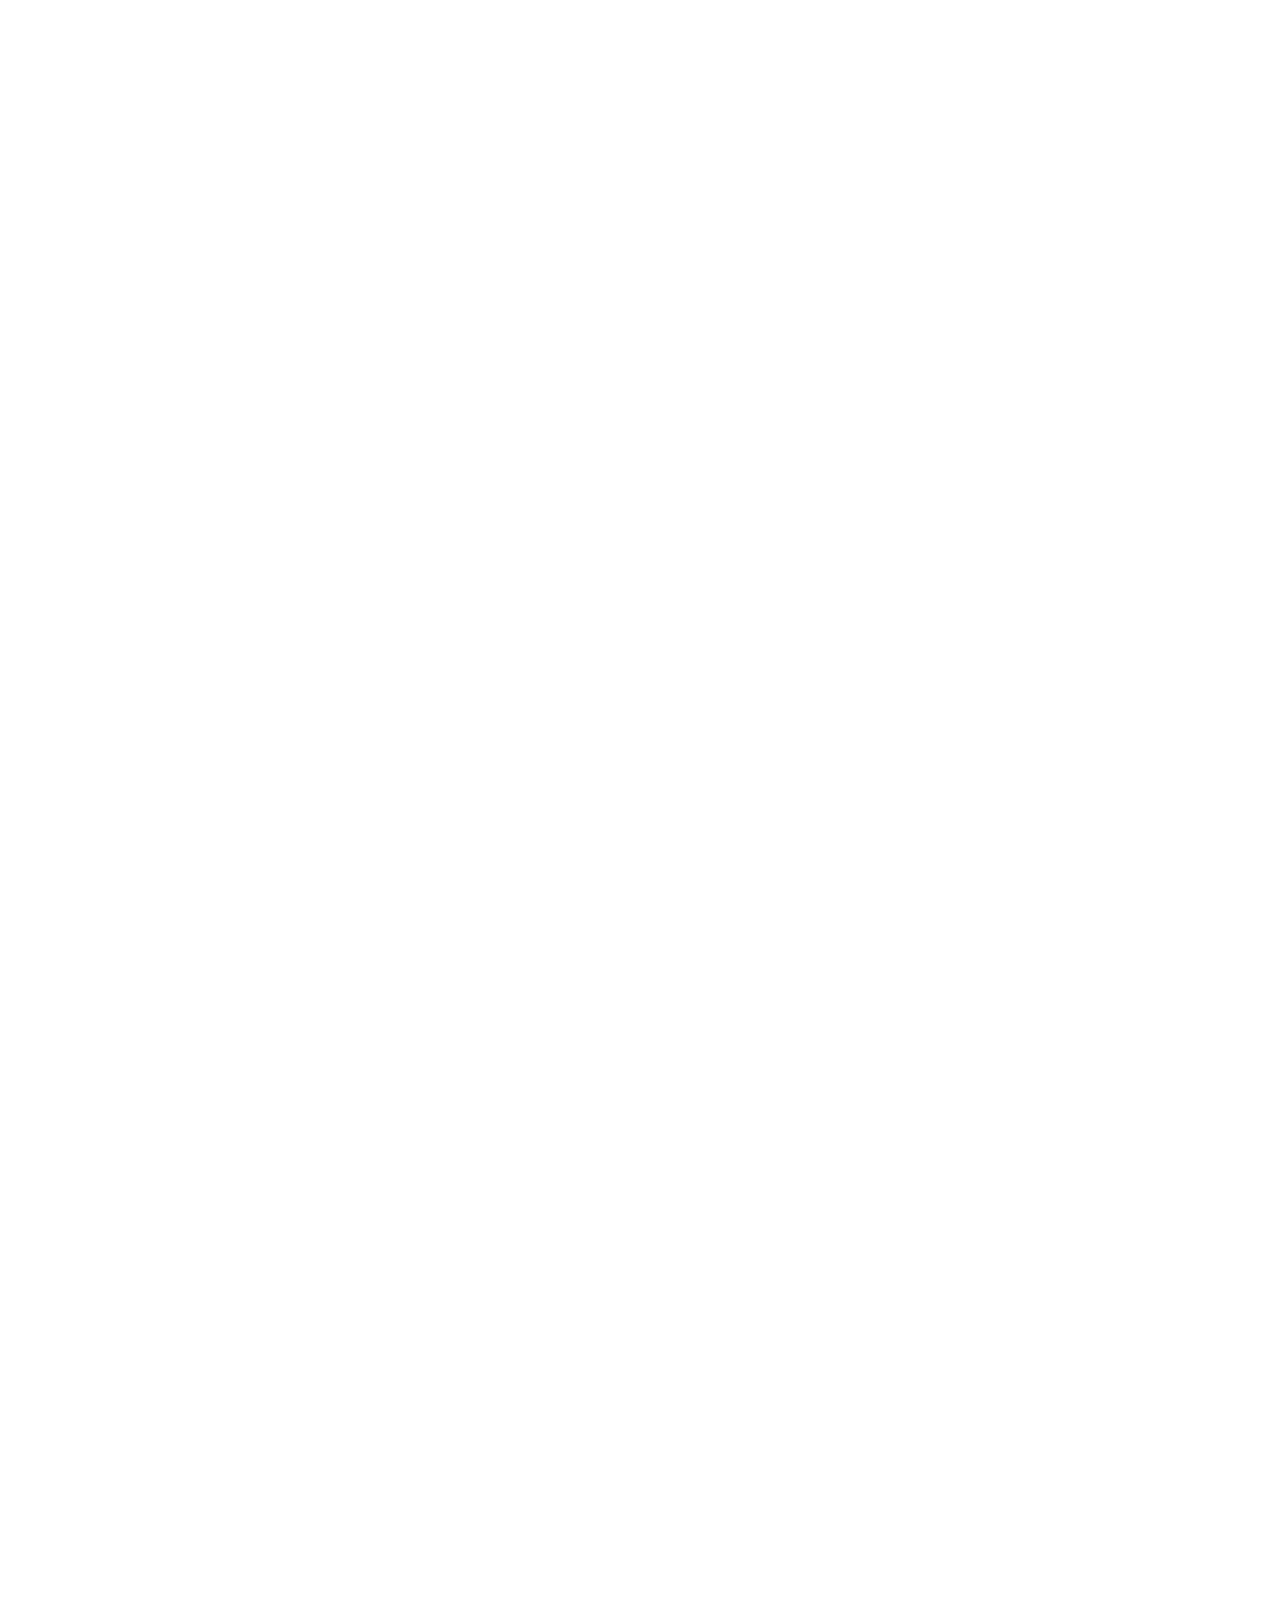
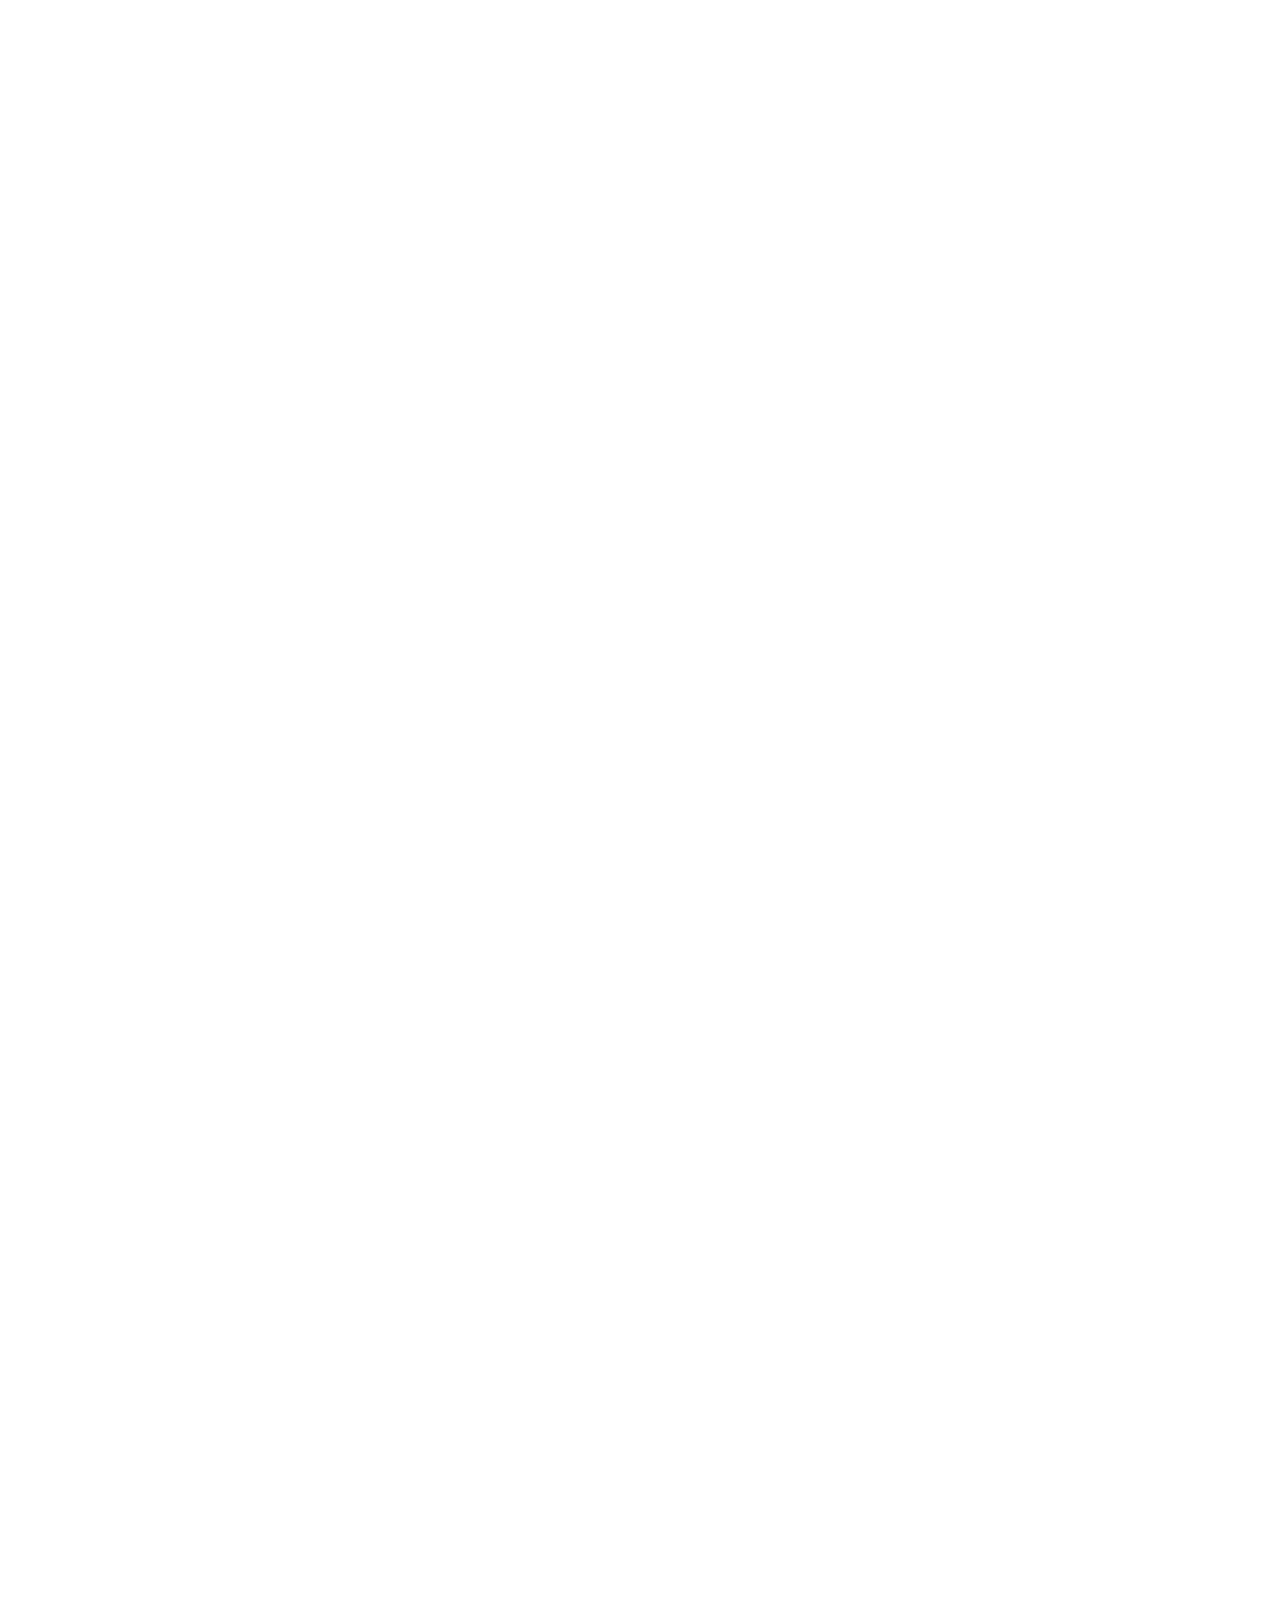
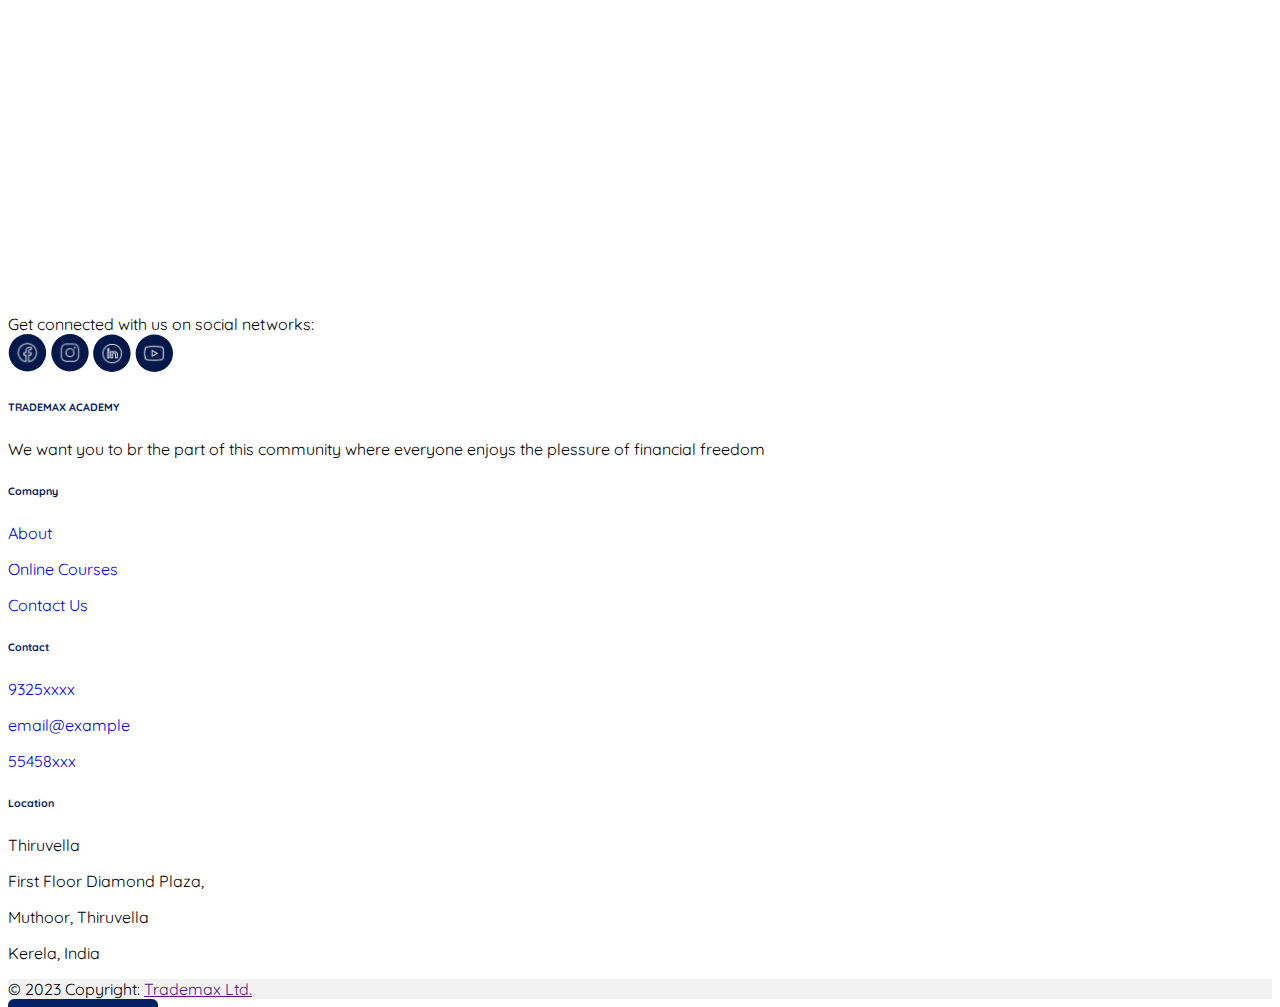
==== commit cc416248: "44" ====
--- a/index.html
+++ b/index.html
@@ -230,7 +230,7 @@
                   </li>
                 </ul>
               </div>
-              <button class="contact_btn reveal fade-right">Contact Now</button>
+              <button class="contact_btn reveal fade-right"><a href="contact.html" class="text-light" style="text-decoration: none;">Contact Now</a></button>
         </div>
        <center> <div >
         <br>
@@ -432,7 +432,7 @@
   <!-- Copyright -->
 </footer>
 <!-- Footer -->
-<button style="position:fixed;left: 90%; top:91%" class="btn-chat">Chat With Us <span><img width="20px" class="mx-2" src="Images/icons/whatsapp-color-icon.png" alt=""></span></button>
+<button style="position:fixed" class="btn-chat">Chat With Us <span><img width="20px" class="mx-2" src="Images/icons/whatsapp-color-icon.png" alt=""></span></button>
 
 
 
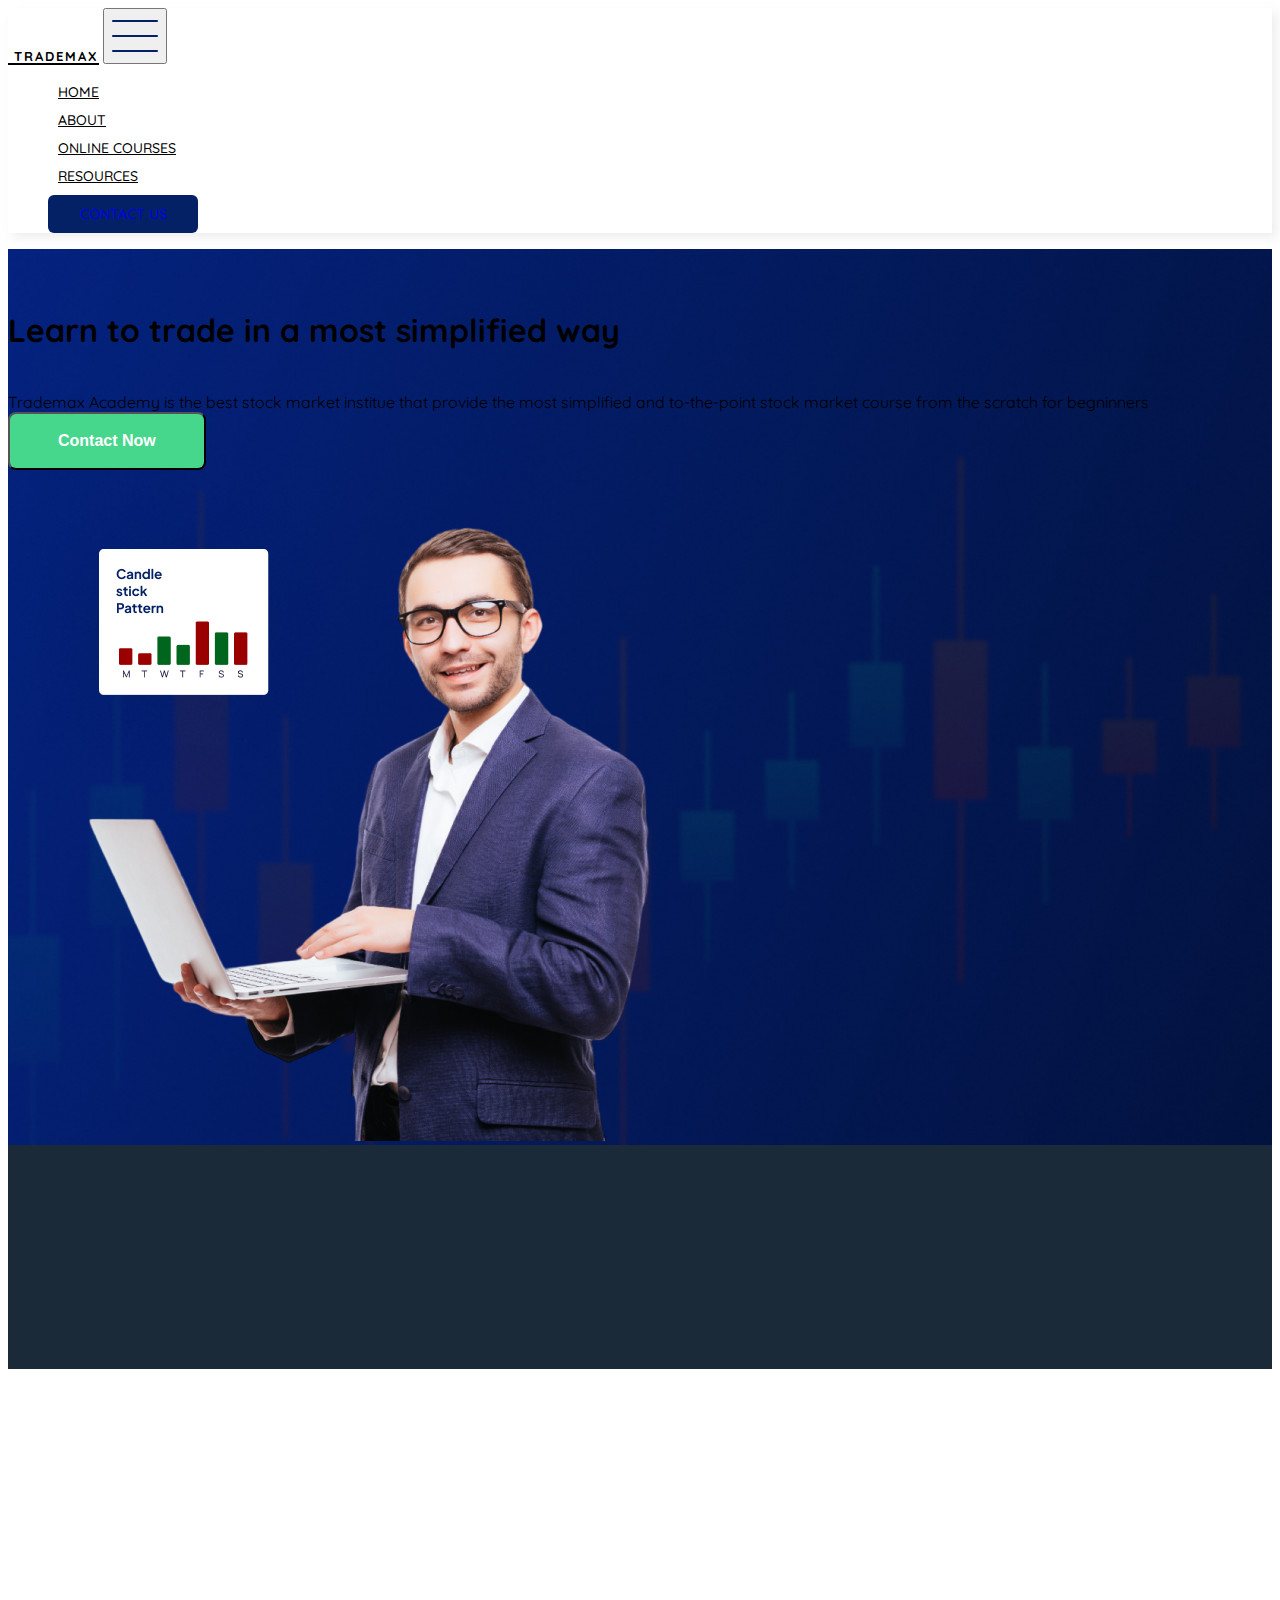
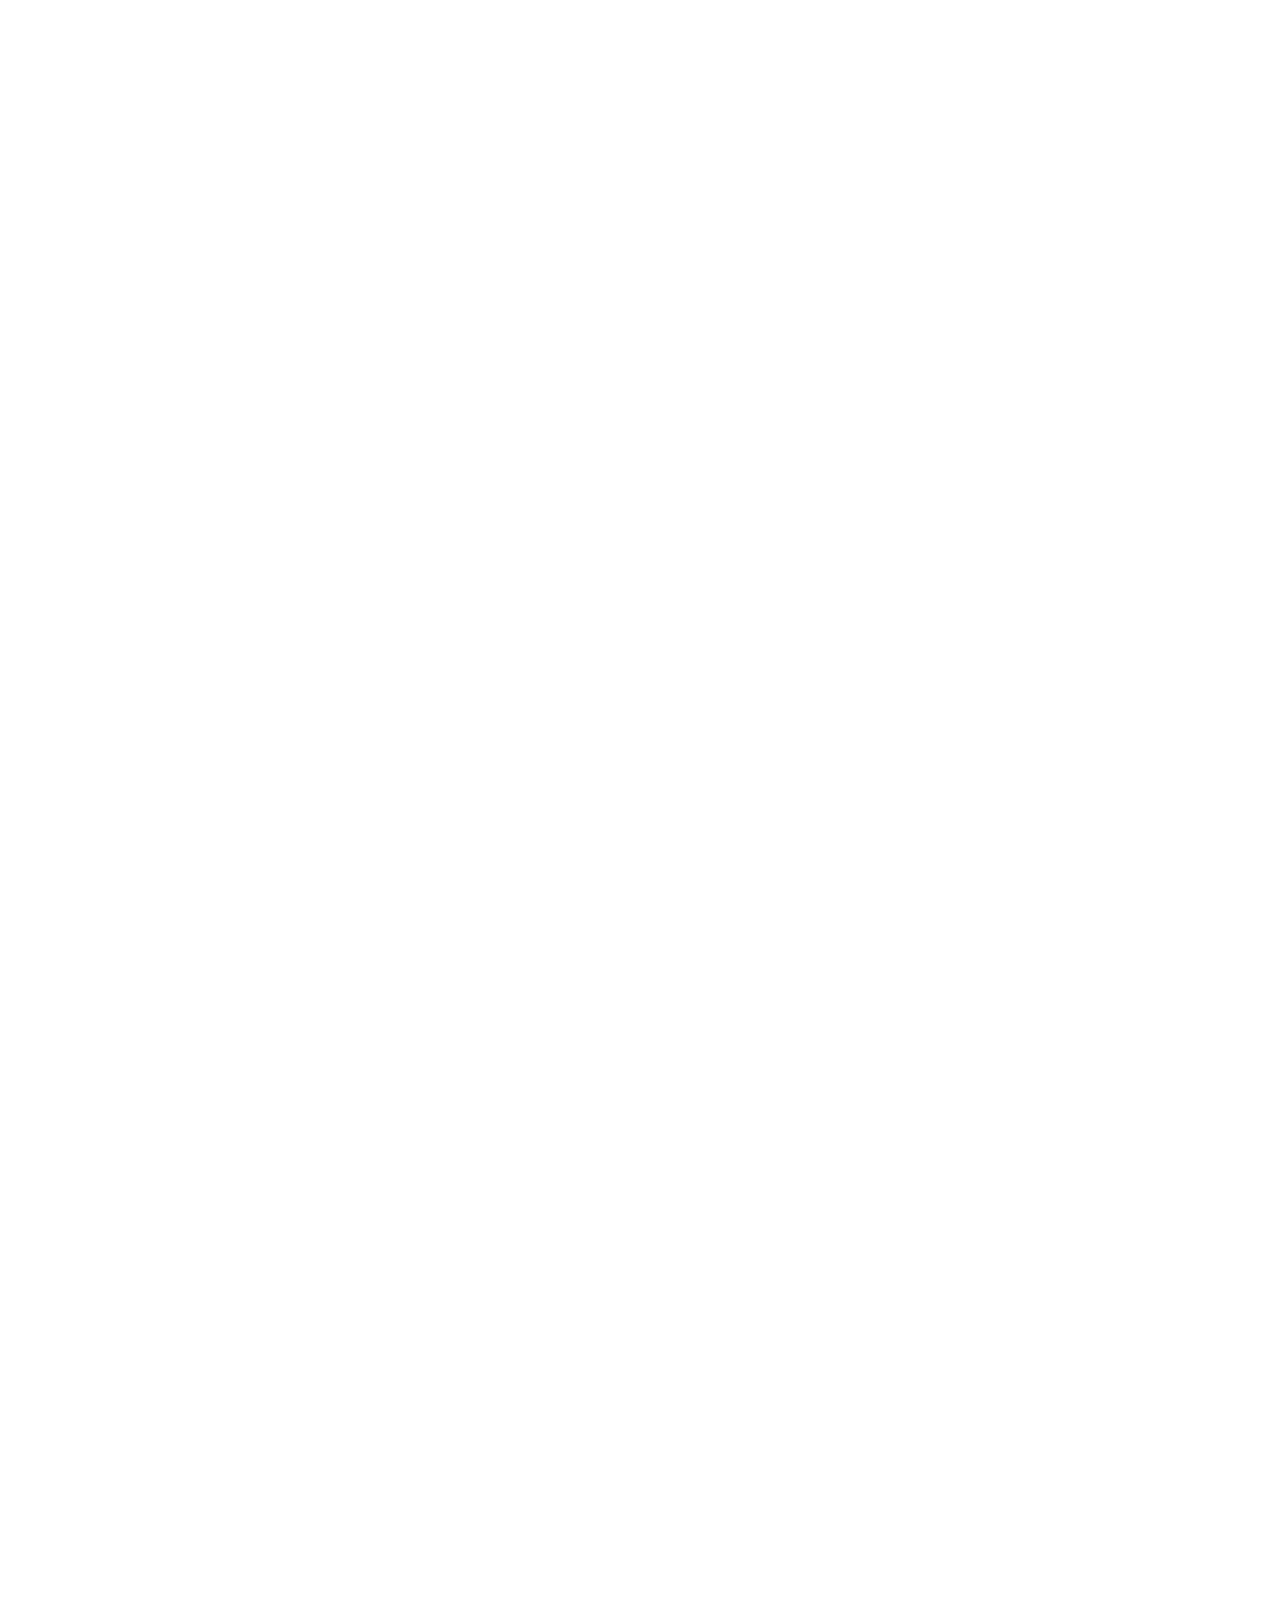
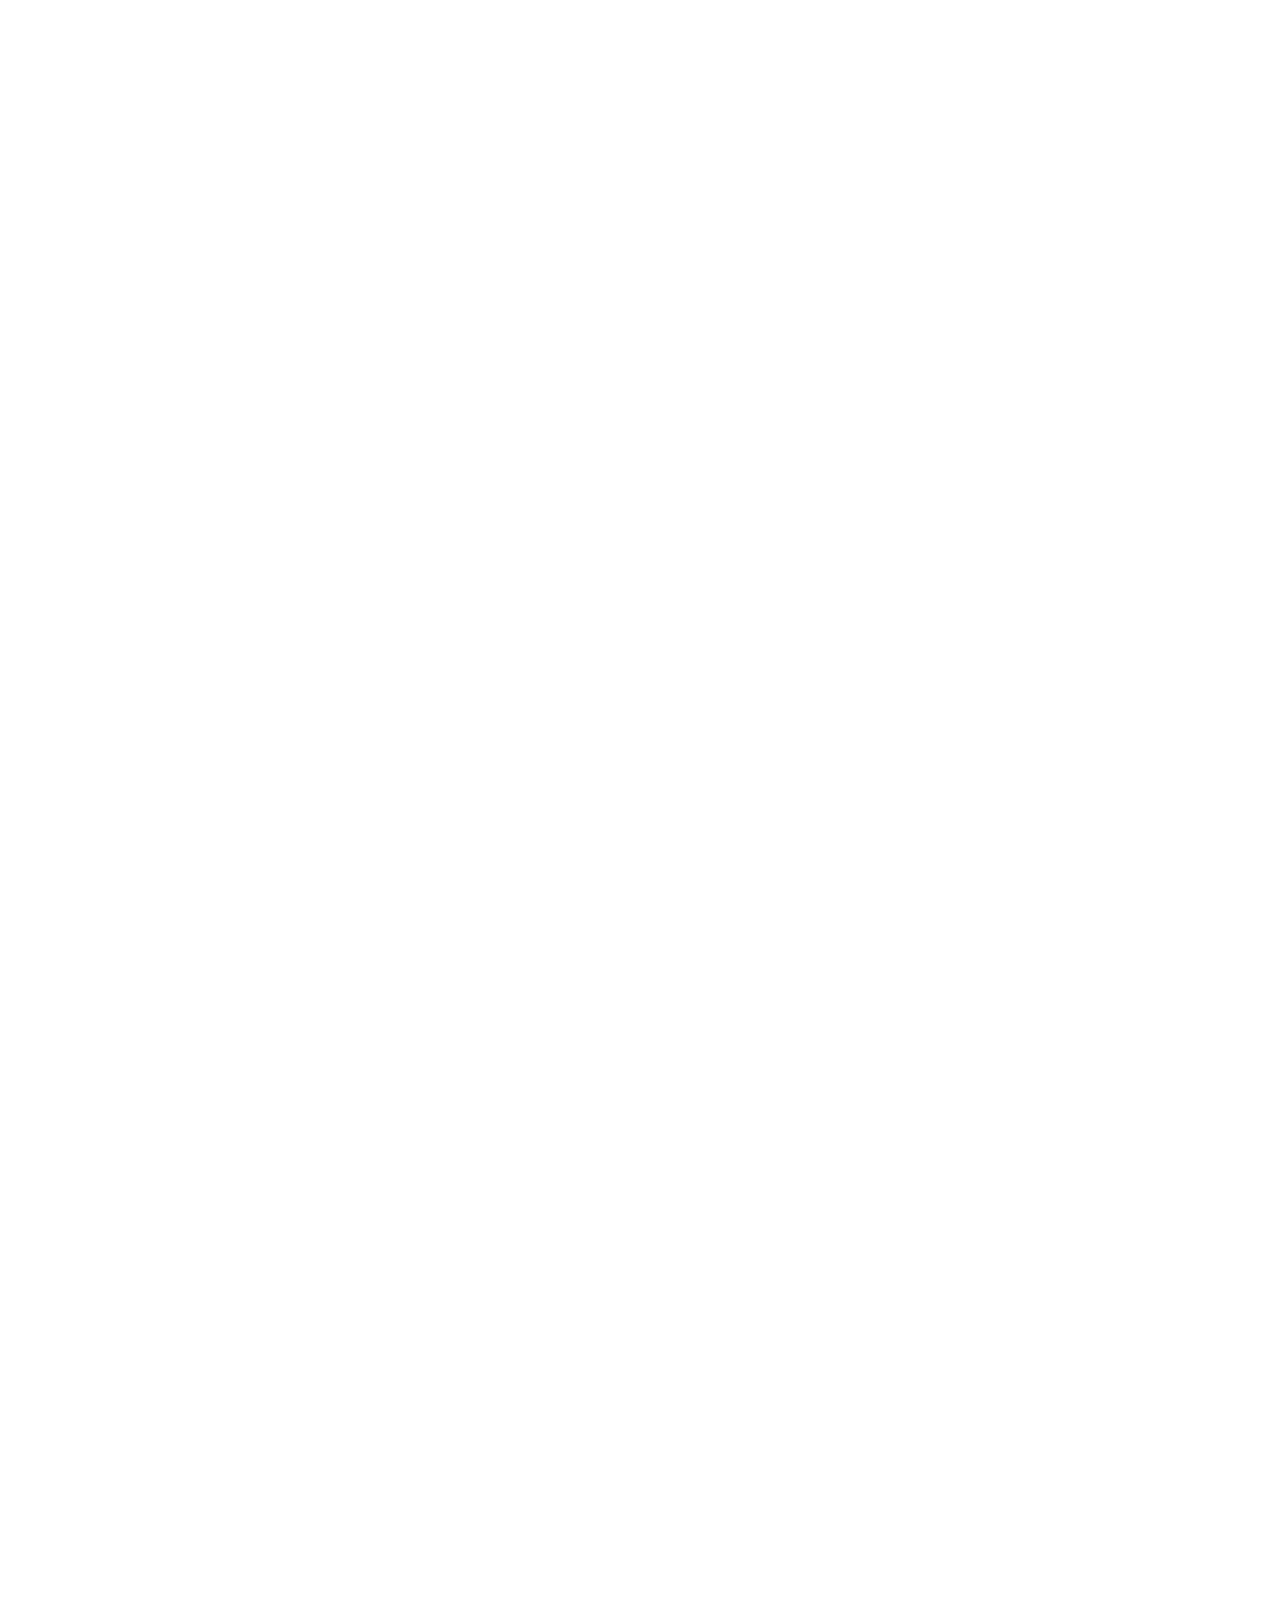
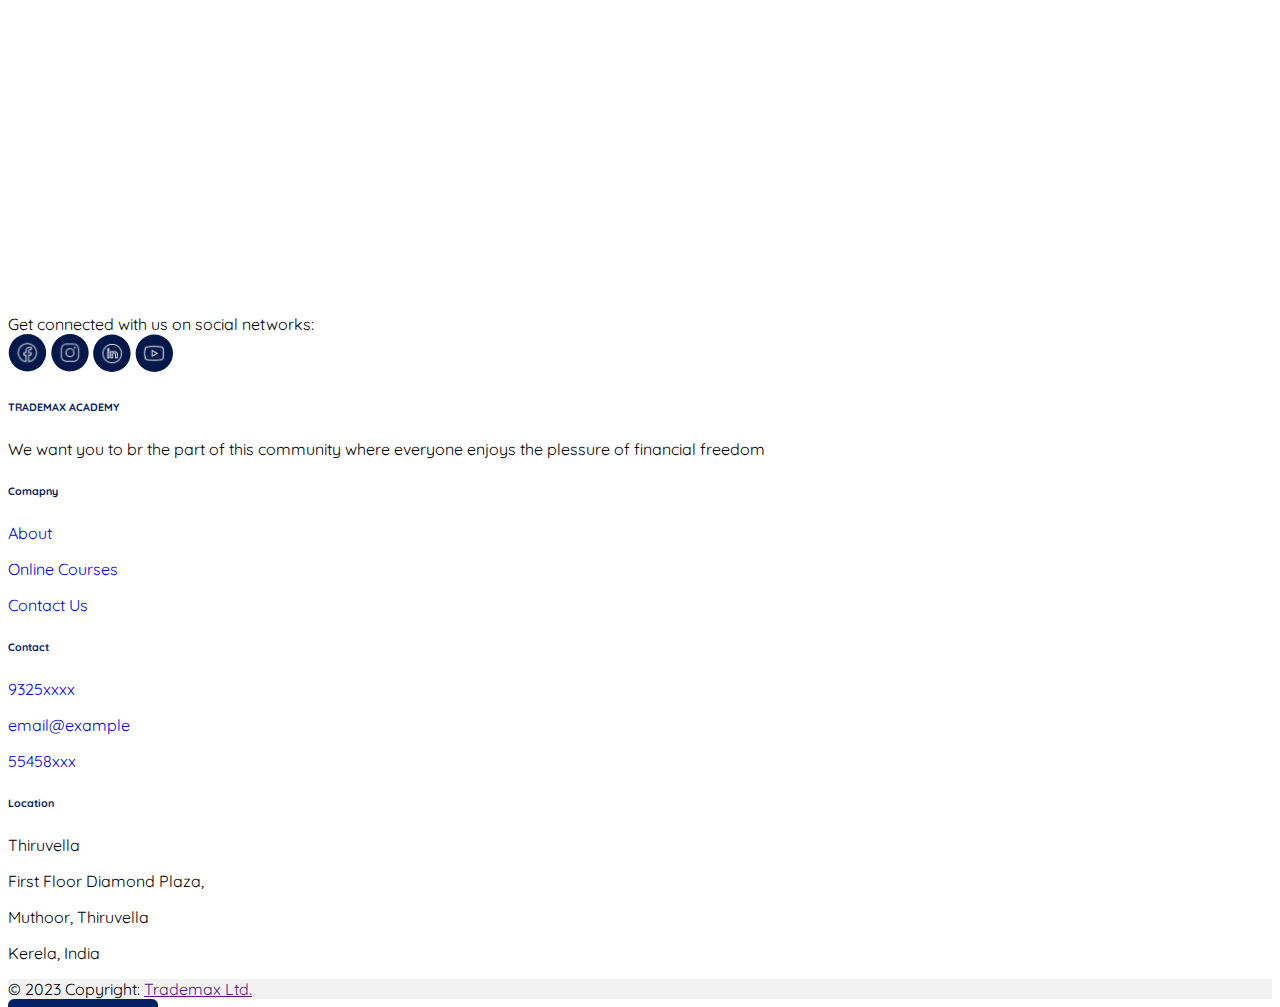
==== commit 6ff8f747: "gh" ====
--- a/index.html
+++ b/index.html
@@ -5,6 +5,14 @@
     <meta name="viewport" content="width=device-width, initial-scale=1">
     <title>Trademax</title>
     <link rel="stylesheet" href="css/style.css">
+    <script type="text/javascript"
+        src="https://cdn.jsdelivr.net/npm/@emailjs/browser@3/dist/email.min.js">
+          </script>
+    <script type="text/javascript">
+   (function(){
+      emailjs.init("ja5U4PXU9GGmPC4O7");
+   })();
+</script>
     <link rel="icon" href="Images/TRADE_MAX_ACADAMY_LOGO_PNG.png" type="image/x-icon"/>
     <link href="https://cdn.jsdelivr.net/npm/bootstrap@5.3.0-alpha1/dist/css/bootstrap.min.css" rel="stylesheet" integrity="sha384-GLhlTQ8iRABdZLl6O3oVMWSktQOp6b7In1Zl3/Jr59b6EGGoI1aFkw7cmDA6j6gD" crossorigin="anonymous">
   </head>
@@ -14,7 +22,7 @@
     <!-- navbar -->
     <nav class="navbar navbar-expand-lg navbar-dark fixed-top">
       <div class="container">
-        <a class="navbar-brand" href="#"><img src="images/logo-dark.png" width="90px" alt=""></a>
+        <a class="navbar-brand" href="#"><img src="images/TRADE_MAX_ACADAMY_LOGO_PNG.png" width="16px" alt=""><small style="font-size: small;"> Trademax</small></a>
         <button class="navbar-toggler btn-primary" type="button" data-bs-toggle="collapse" data-bs-target="#navbarSupportedContent" aria-controls="navbarSupportedContent" aria-expanded="false" aria-label="Toggle navigation">
           <img class="w-50" src="Images/icons8-menu-rounded-50.png" alt="">
         </button>
@@ -112,17 +120,18 @@
          </p>
          <br><b><b>We're making traders!!</b></b><br><br>
           <div class="form-floating mb-3">
-            <input type="text" class="form-control" id="floatingInput" placeholder="Fullname">
+            <input type="text" class="form-control" id="message1" placeholder="Fullname">
             <label for="floatingInput">Fullname</label>
           </div>
           <div class="form-floating mb-3">
-            <input type="email" class="form-control" id="floatingInput" placeholder="name@example.com">
+            <input type="email" class="form-control" id="email1" placeholder="name@example.com">
             <label for="floatingInput">Email address</label>
           </div>
           <div class="form-floating">
-            <input type="number" class="form-control" id="floatingPassword" placeholder="Mobile Number">
+            <input type="number" class="form-control" id="mobile_no" placeholder="Mobile Number">
             <label for="floatingPassword">Mobile Number</label>
           </div><br>
+          <center><b class="text-success py-3" id="contact_if"></b></center>
           <button class="contact_btn" onclick="nav_contact()">Contact Now</button>
           
         </div>
